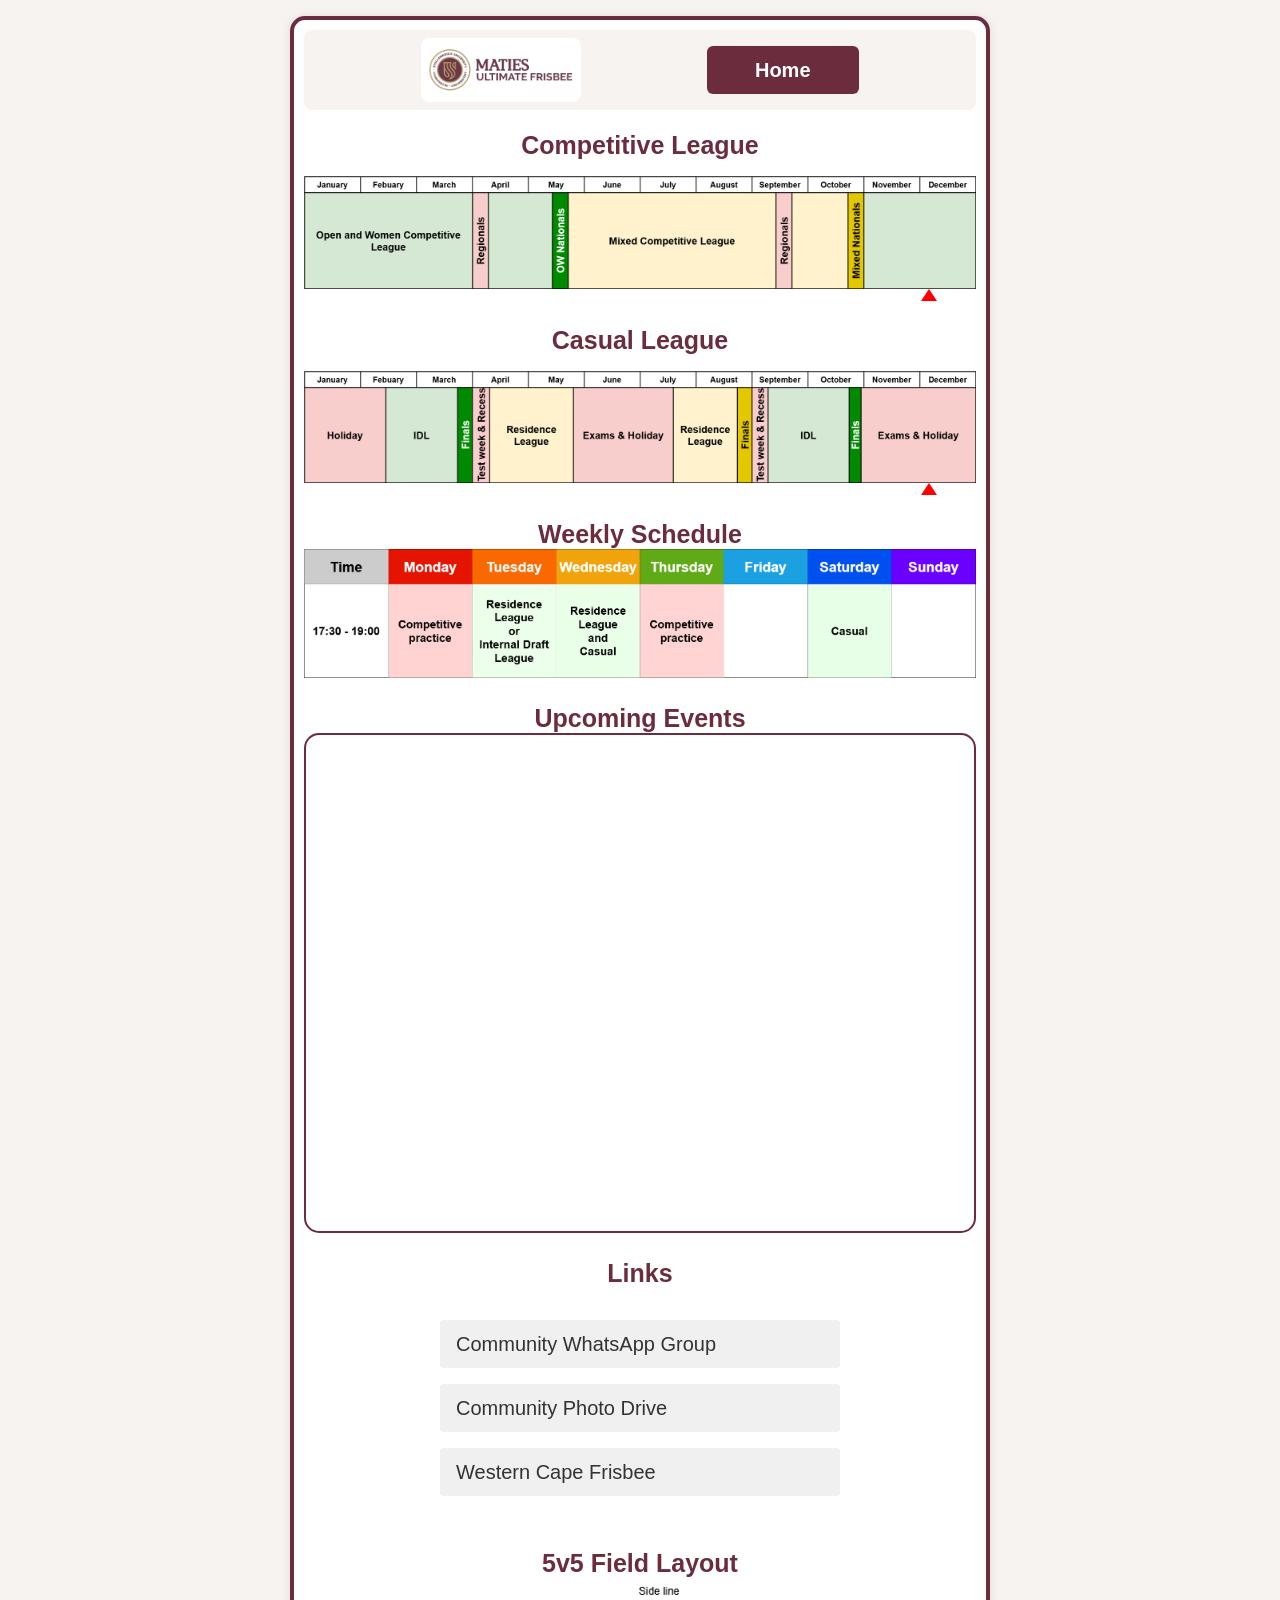
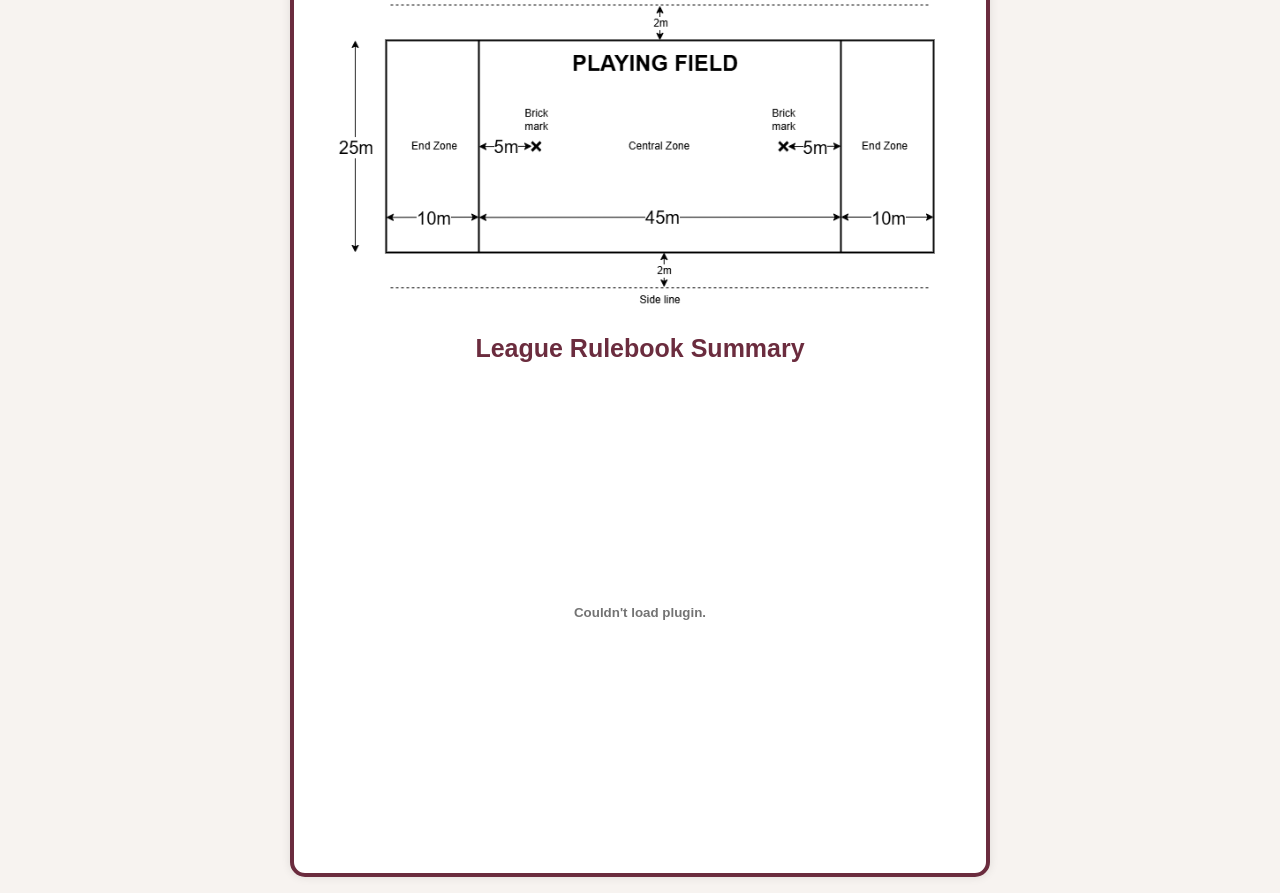
==== about.html @ fd7f0088 "Updates_2" ====
<!-- about.html -->
<!DOCTYPE html>
<html lang="en">

<head>
  <meta charset="UTF-8">
  <meta name="viewport" content="width=device-width, initial-scale=1">
  <title>Additional Information</title>
  <link rel="icon" href="page_icon.png" type="image/png">
  <link rel="stylesheet" href="assets/css/stylesOther.css">
</head>

<body>

  <main class="form-container">
  <header class="site-header">
    <img src="assets/images/SU Comm - Universal logo.jpg"
         alt="Maties Ultimate Frisbee"
         class="header-image">
    <a href="index.html" class="home-button">Home</a>

  </header>
    <h3>Competitive League</h3>
    <div class="progress-container">    
        <img src="assets/images/Competitive Year schedule.png" alt="Err" class="content-image">
        <div class="year-pointer"></div>
    </div>

    <h3> Casual League </h2>
    <div class="progress-container"> 
        <img src="assets/images/Casual Year schedule.png" alt="Err" class="content-image">
        <div class="year-pointer"></div>
    </div>

    <h3>Weekly Schedule</h3>
        <img src="assets/images/Weekly schedule.png" alt="Err" class="content-image">

    <h3>Upcoming Events</h3>
    <iframe src="https://calendar.google.com/calendar/embed?height=600&wkst=2&ctz=Africa%2FJohannesburg&
    showPrint=0&mode=AGENDA&showTz=0&src=c3RlbGxlbmJvc2NoZnJzaWJlZUBnbWFpbC5jb20&color=%230b8043"
          style="border:2px solid  rgb(107, 44, 62); width:100%; height:500px;border-radius: 15px;"
          frameborder="0"
          scrolling="no">
    </iframe>


    <h3>Links</h3>
    <title>Formatted Links List</title>

</head>
<body>

  <ul class="links-list">
    <li>
      <a href="https://chat.whatsapp.com/C05kGplx4pE0HbNpjQTZhQ"
         target="_blank"
         rel="noopener">
        Community WhatsApp Group
      </a>
    </li>

    <li>
      <a href="https://drive.google.com/drive/folders/1FGqBdP4_pTNh8-dmqMz9qa1jTg2XvaX3"
         target="_blank"
         rel="noopener">
        Community Photo Drive
      </a>
    </li>
    <li>
      <a href="https://www.capetownultimate.co.za/home"
         target="_blank"
         rel="noopener">
        Western Cape Frisbee
      </a>
    </li>  
  </ul>

    <section class="image-container">
      <h3>5v5 Field Layout</h3>
      <img src="assets/images/Residence League - Field size_v2.png"
           alt="Residence League Field Size"
           class="responsive-image">
    </section>

  <section class="pdf-container">
    <h3>League Rulebook Summary</h3>
    <embed
      src="assets/docs/Rules-of-Ultimate - STB 5v5 edition (summary).pdf"
      type="application/pdf"
      class="responsive-pdf"
      title="League Handbook PDF">
  </section>
  </main>
</body>
<script defer src="assets/js/community.js"></script>

</html>
---- assets/css/stylesOther.css ----
/* Link to main CSS file */
@import url("styles.css");



/* Not sure - Body formatting */
body {
  font-family: Montserrat, Helvetica;
  background: var(--color-bg-main);
  color: var(--color-brand);
  line-height: 1.2;
  padding: 1rem; /* breathing room on all sides */
}

/* ======================== */
/*      Main Container      */
/* ======================== */
.form-container {
  background-image: url("assets/images/Disk_background.png");
  background-repeat: repeat;
  background: var(--color-bg-white);
  padding: 10px;
  border-radius: 15px;
  box-shadow: 0 0 10px var(--color-shadow);
  max-width: 700px;
  margin: auto;
  border: 4px solid var(--color-brand);
}

/* Hero: a Full width banner, like a header */
.hero {
  position: relative;
  height: 120px;
  background-color: var(--color-headings-bg);
  display: flex;
  align-items: center;
  justify-content: center;
  margin-bottom: 1.5rem;
}

.hero-overlay {
  background: rgba(0,0,0,0.6);
  padding: 1rem;
  border-radius: 8px;
  text-align: center;
}

.hero-logo {
  display: block;
  margin: 0 auto;
  width: 50%;           /* scales the image to 80% of the container */
  height: auto;         /* preserves the aspect ratio */
  max-width: 500px;     /* optional: prevents it from getting too large */
  border-radius: 8px;
}

.hero h1 {
  color: var(--color-bg-white);
  font-size: 1.6rem;
  line-height: 1.2;
  text-align: center;
}

/* Home page navigation grid */
.grid-nav {
  display: flex;
  flex-direction: column;
  gap: 1rem;
}

/* Home page navigation grid items */
.grid-item {
  display: block;
  width: 85%;
  max-width: 400pt;
  margin: 0 auto;
  padding: 1.2rem;
  background: var(--color-brand);
  color: var(--color-bg-white);
  text-decoration: none;
  text-align: center;
  font-weight: 600;
  border-radius: 6px;
}

/* Home page navigation grid items (specific for about page) */
.grid-item-about {
  display: block;
  width: 40%;
  margin: 0 auto;
  padding: 0.5rem;
  background: var(--color-brand);
  color: var(--color-bg-white);
  text-decoration: none;
  text-align: center;
  font-weight: 600;
  border-radius: 6px;
}

/* Hover effect for grid-item */
.grid-item:hover,
.grid-item:focus {
  background: #380b23;
  transform: translateY(-2px);
}

/* Footer at bottom, full-width */
.site-footer {
  background: var(--color-bg-white);
  color: var(--color-brand);
  text-align: center;
  padding: 0.75rem;
  font-size: 0.85rem;
  border-top: 1px solid var(--color-shadow);
  margin-top: 2rem;
}

/* PDF integration format */
.pdf-container embed {
  width: 95%;
  max-width: 500pt;
  margin: 0 auto;
  height: 500px;
  border: var(--color-brand);
  border-radius: 10pt;
  border-width: 6pt;
}

/* Slight enhancements at tablet sizes */
@media (min-width: 600px) {
  .hero {
    height: 240px;
  }
  .hero h1 {
    font-size: 2.2rem;
    text-align: center;
  }
  .container {
    padding: 0;
  }
}

/* — Make images & PDFs fluid — */
.responsive-image,
.responsive-pdf {
  width: 90%;
  max-width: 100%;
  height: auto;
  display: block;
  margin: 0 auto;
  border-radius: 5px;
}

.site-header{
  display: flex;
  justify-content: space-evenly;
  align-items: center;
  gap: 1rem;
  padding: 0.5rem 0.5rem;
  border-radius: 8px;
  background: var(--color-bg-main);
}

.site-title{
  display: flex;
  justify-content: space-evenly;
  align-items: center;
  padding: 0.25rem;
}

.header-image{
  height: 4rem;
  max-width: 100%;
  object-fit: contain;
  border-radius: 8px;
}

.content-image{
  max-width: 100%;
  object-fit: contain;
}

.home-button{
  display: inline-block;
  padding: 0.75rem 3rem;
  background: var(--color-brand,#6e3542);
  color: #fff;
  text-decoration: none;
  font-weight: 600;
  border-radius: 6px;
  white-space: nowrap;
}



/* ======================== */
/*       Utility Classes    */
/* ======================== */
.hidden {
  display: none;
}

.close-popup-btn {
  float: right;
  background: none;
  border: none;
  font-size: 20px;
  cursor: pointer;
}



/* ======================== */
/*   Logo & Title Section   */
/* ======================== */
.logo-title-container {
  display: flex;
  align-items: center;
  justify-content: center;
}

.logo {
  height: 80px;
  margin-right: 20px;
}

/* ======================== */
/*         Headings         */
/* ======================== */
h1 {
  text-align: center;
  color: var(--color-brand);
  font-size: 35px;
  padding-top: 1.25rem;
}

h2 {
  text-align: center;
  color: var(--color-brand);
  font-size: 30px;
  padding-top: 1.25rem;
}

h3 {
  text-align: center;
  color: var(--color-brand);
  font-size: 25px;
  padding-top: 1.25rem;
}

/* ======================== */
/*         Tables           */
/* ======================== */
table {
  width: 100%;
  border-collapse: collapse;
  margin-bottom: 12px;
}

td {
  border: 1px solid var(--color-brand);
  padding: 8px;
  text-align: center;
  background: var(--color-bg-white);
}

th {
  border: 1px solid var(--color-brand);
  background: var(--color-headings-bg);
  padding: 8px;
  color: var(--color-brand);
  font-size: 13px;
  text-align: center;
}

/* ======================== */
/*    Inputs & Selects      */
/* ======================== */
select,
textarea {
  width: 100%;
  padding: 8px;
  border: 1px solid var(--color-brand);
  border-radius: 4px;
  background: var(--color-bg-main);
  font-size: 14px;
}

select {
  width: 90%;
  border-radius: 8px;
}

/* ======================== */
/*         Buttons          */
/* ======================== */
input[type="button"],
.add-score {
  padding: 10px;
  background: var(--color-brand);
  color: #ffffff;
  border: none;
  border-radius: 15px;
  cursor: pointer;
  font-size: 12px;
  flex: 1;
}

input[type="button"]:hover,
.add-score:hover {
  background: #5a2435;
}

.taller-button {
  padding: 20px;
}

/* ======================== */
/*     Disabled Fields      */
/* ======================== */
.locked {
  background: var(--color-bg-white);
  pointer-events: none;
}

.progress-container {
  position: relative;
  max-width: 800px;    /* adjust to your bar’s width */
  margin: 1rem auto;
}
.progress-container img {
  display: block;
  width: 100%;
  height: auto;
}
.year-pointer {
  position: absolute;
  top: 100%;           /* sits just below the image */
  width: 0;
  height: 0;
  border-left: 8px solid transparent;
  border-right: 8px solid transparent;
  border-bottom: 12px solid red; /* points down */
  transform: translateX(-50%);
}

.content-image{
  max-width: 100%;
  object-fit: contain;
}

/* ======================== */
/*     Links list           */
/* ======================== */

.links-list {
  list-style: none;       /* remove bullets */
  padding: 0;             /* remove default inset */
  max-width: 400px;       /* optional: limit width */
  margin: 2rem auto;      /* center & add vertical space */
  font-family: Arial, sans-serif;
}

.links-list li {
  margin-bottom: 1rem;    /* space between items */
}

.links-list a {
  display: block;                     /* make full-width “buttons” */
  padding: 0.75rem 1rem;              /* inner spacing */
  background-color: #f0f0f0;          /* light grey background */
  color: #333;                        /* dark text */
  text-decoration: none;              /* remove underline */
  border-radius: 4px;                 /* round corners */
  transition: background-color 0.2s;  /* smooth hover */
}

.links-list a:hover {
  background-color: #e0e0e0;          /* a bit darker on hover */
}
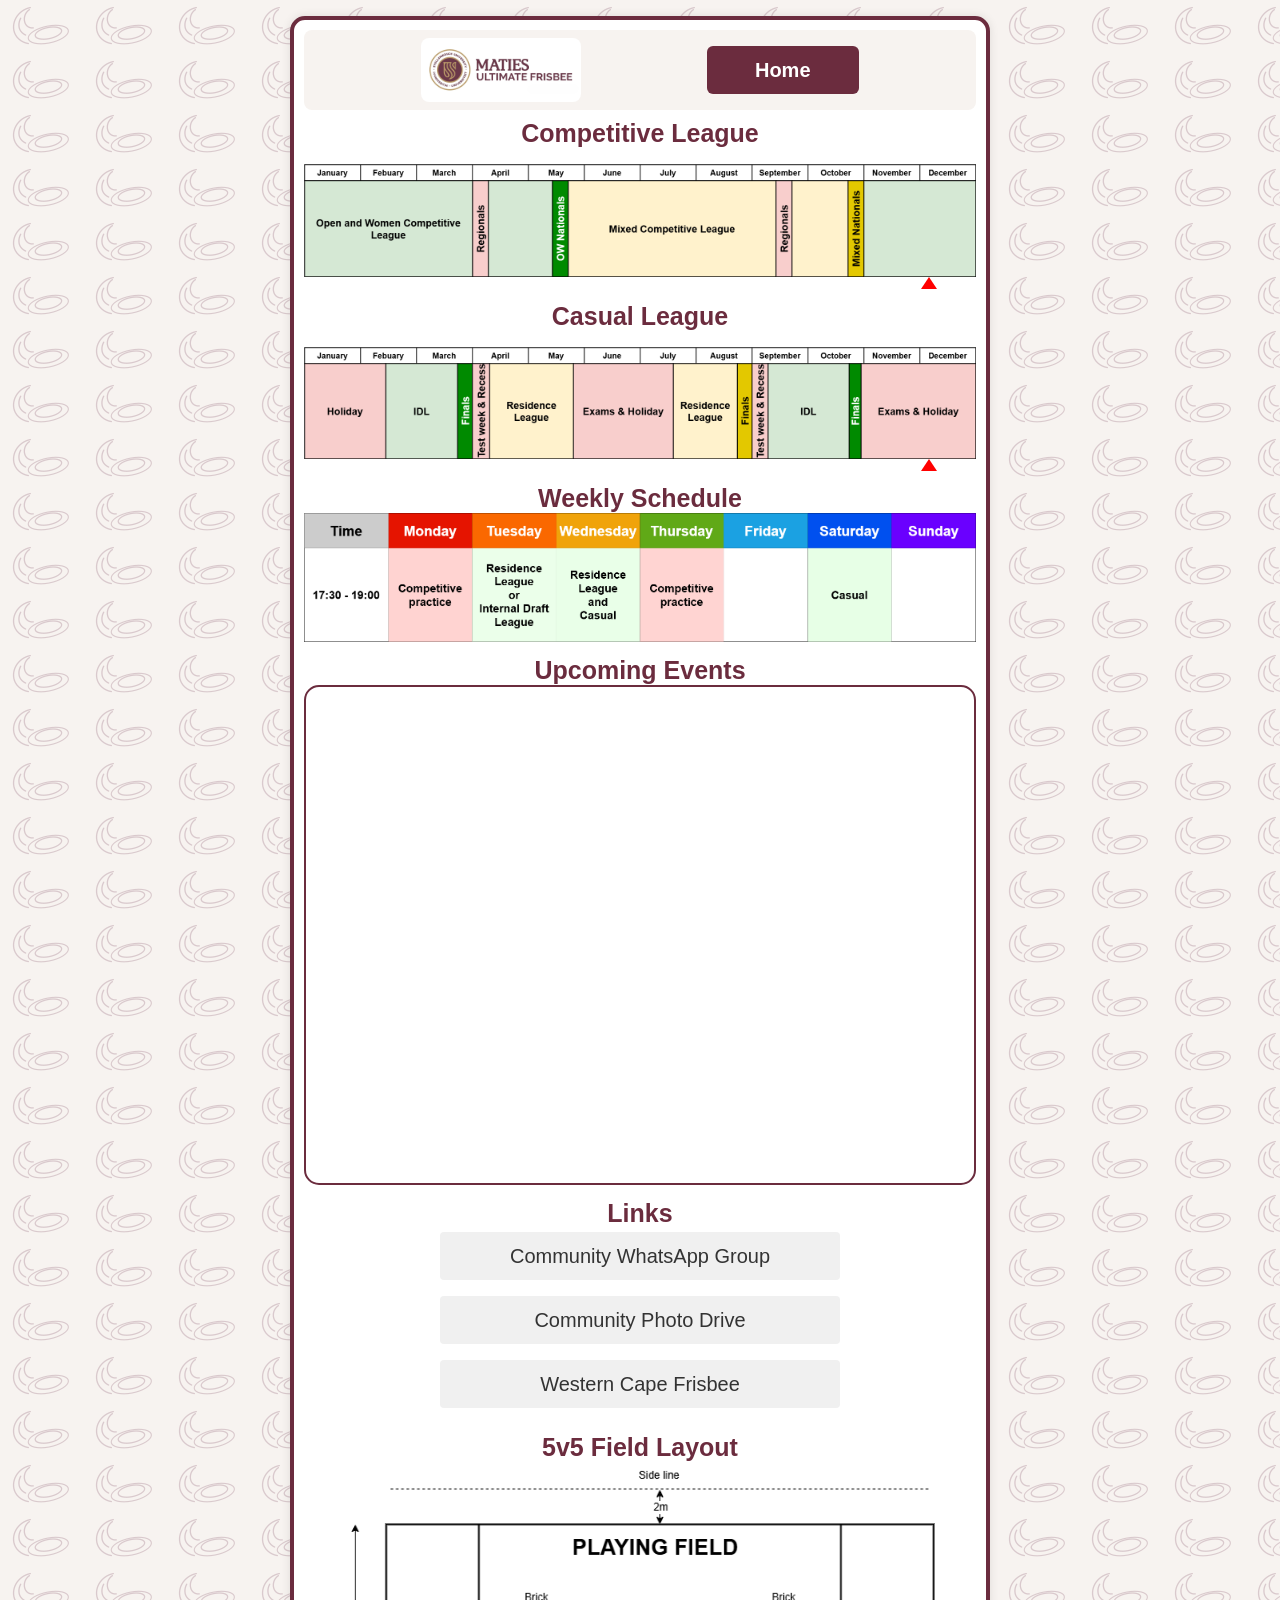
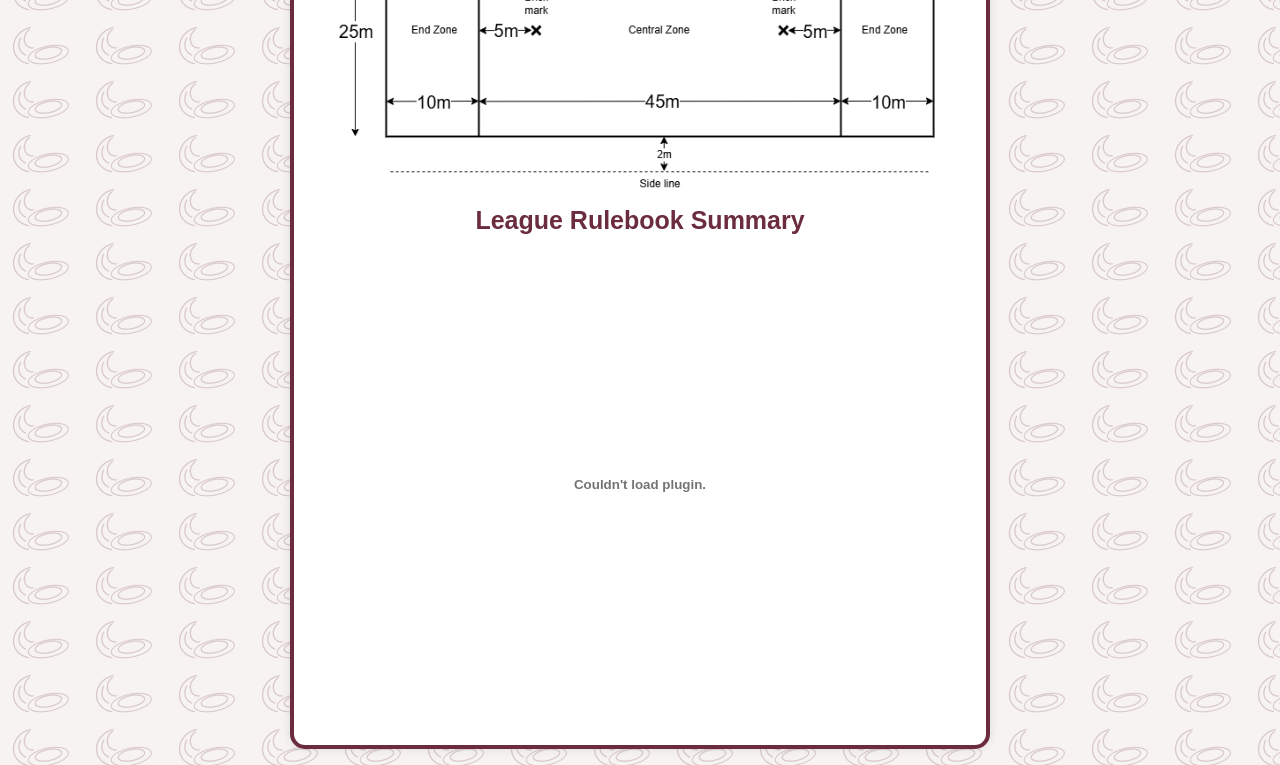
==== commit 5d70c446: "Update_4" ====
--- a/about.html
+++ b/about.html
@@ -8,6 +8,8 @@
   <title>Additional Information</title>
   <link rel="icon" href="page_icon.png" type="image/png">
   <link rel="stylesheet" href="assets/css/stylesOther.css">
+
+  
 </head>
 
 <body>
--- a/assets/css/stylesOther.css
+++ b/assets/css/stylesOther.css
@@ -6,7 +6,9 @@
 /* Not sure - Body formatting */
 body {
   font-family: Montserrat, Helvetica;
-  background: var(--color-bg-main);
+  background-color: var(--color-bg-main);
+  background-image: url("../images/Disk_background.png");
+  background-repeat: repeat;
   color: var(--color-brand);
   line-height: 1.2;
   padding: 1rem; /* breathing room on all sides */
@@ -16,8 +18,6 @@
 /*      Main Container      */
 /* ======================== */
 .form-container {
-  background-image: url("assets/images/Disk_background.png");
-  background-repeat: repeat;
   background: var(--color-bg-white);
   padding: 10px;
   border-radius: 15px;
@@ -230,22 +230,23 @@
 h1 {
   text-align: center;
   color: var(--color-brand);
-  font-size: 35px;
-  padding-top: 1.25rem;
-}
-
-h2 {
-  text-align: center;
-  color: var(--color-brand);
-  font-size: 30px;
-  padding-top: 1.25rem;
-}
-
-h3 {
-  text-align: center;
-  color: var(--color-brand);
   font-size: 25px;
   padding-top: 1.25rem;
+  padding-bottom: 1.25rem;
+}
+
+h2 {
+  text-align: center;
+  color: var(--color-brand);
+  font-size: 30px;
+  padding-top: 1rem;
+}
+
+h3 {
+  text-align: center;
+  color: var(--color-brand);
+  font-size: 25px;
+  padding-top: 0.5rem;
 }
 
 /* ======================== */
@@ -357,7 +358,7 @@
   list-style: none;       /* remove bullets */
   padding: 0;             /* remove default inset */
   max-width: 400px;       /* optional: limit width */
-  margin: 2rem auto;      /* center & add vertical space */
+  margin: 0.255rem auto;      /* center & add vertical space */
   font-family: Arial, sans-serif;
 }
 
@@ -372,9 +373,5 @@
   color: #333;                        /* dark text */
   text-decoration: none;              /* remove underline */
   border-radius: 4px;                 /* round corners */
-  transition: background-color 0.2s;  /* smooth hover */
-}
-
-.links-list a:hover {
-  background-color: #e0e0e0;          /* a bit darker on hover */
-}
+  text-align: center;
+}
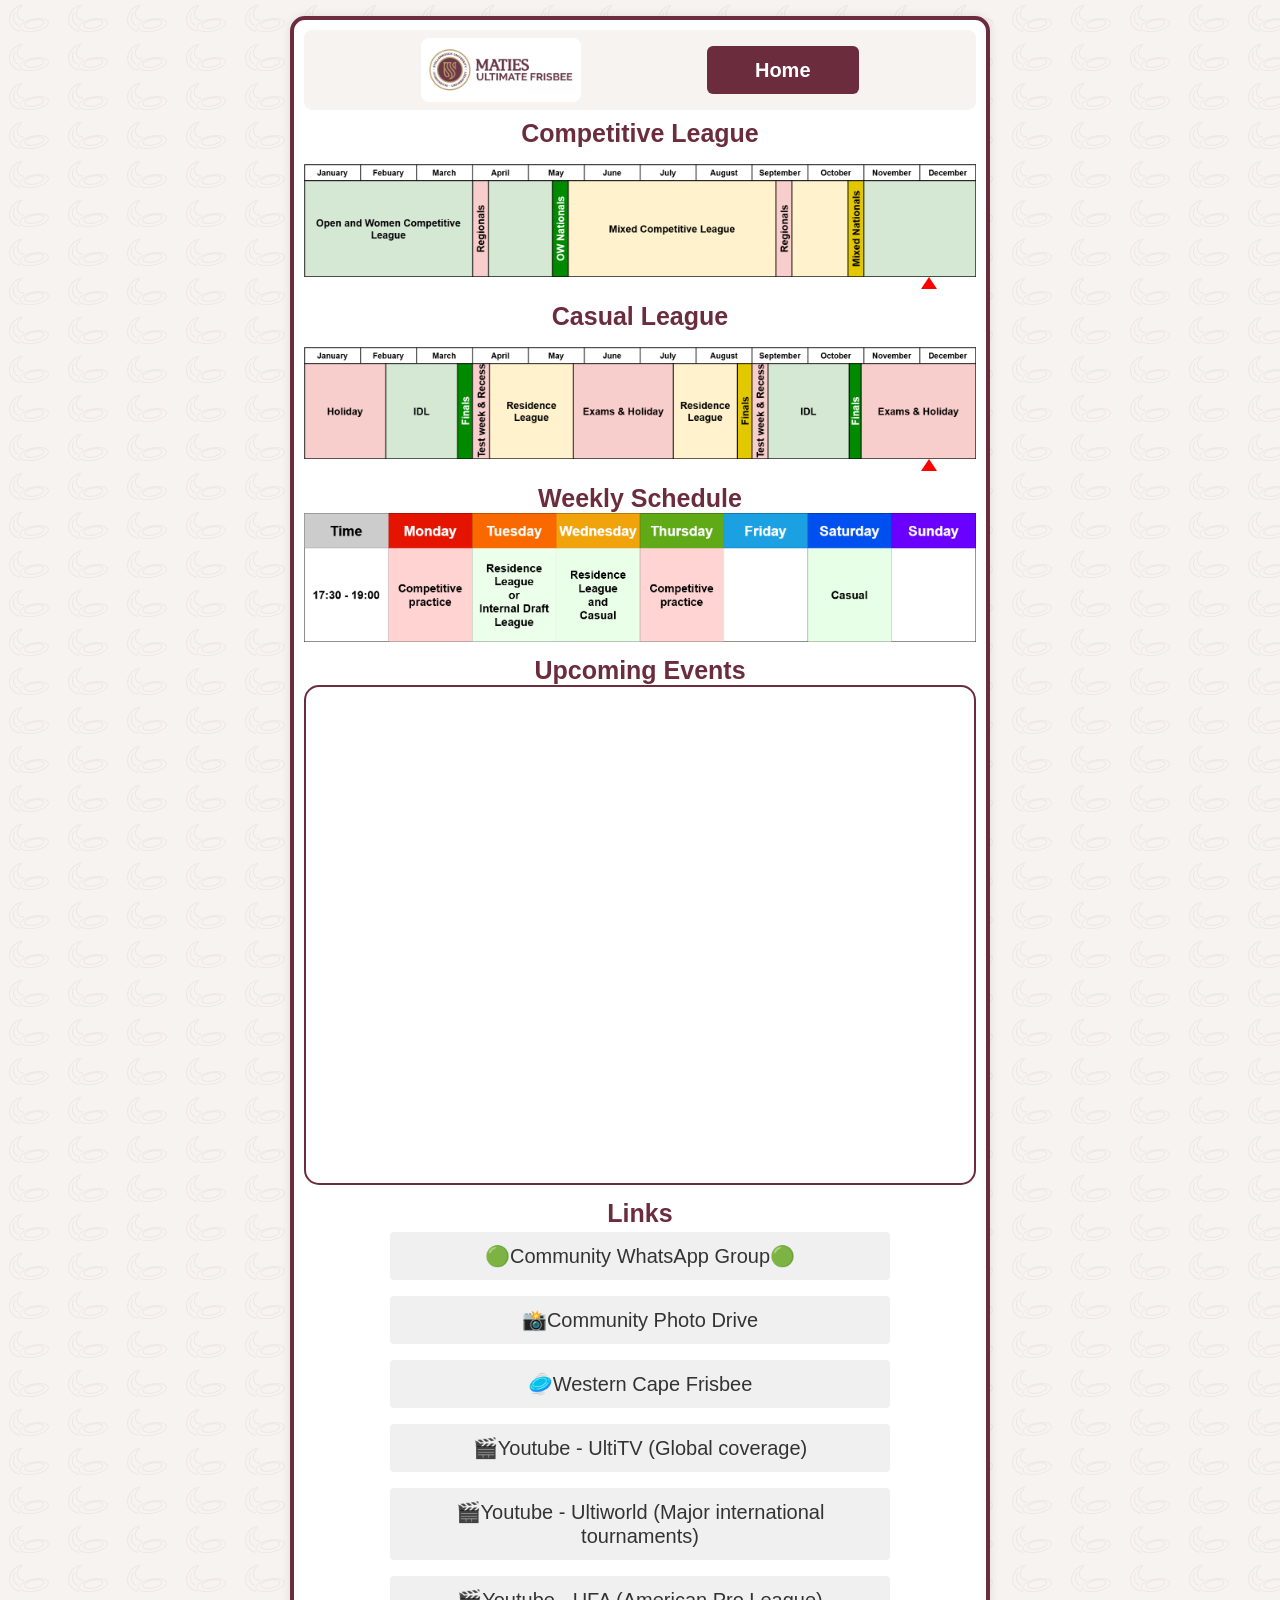
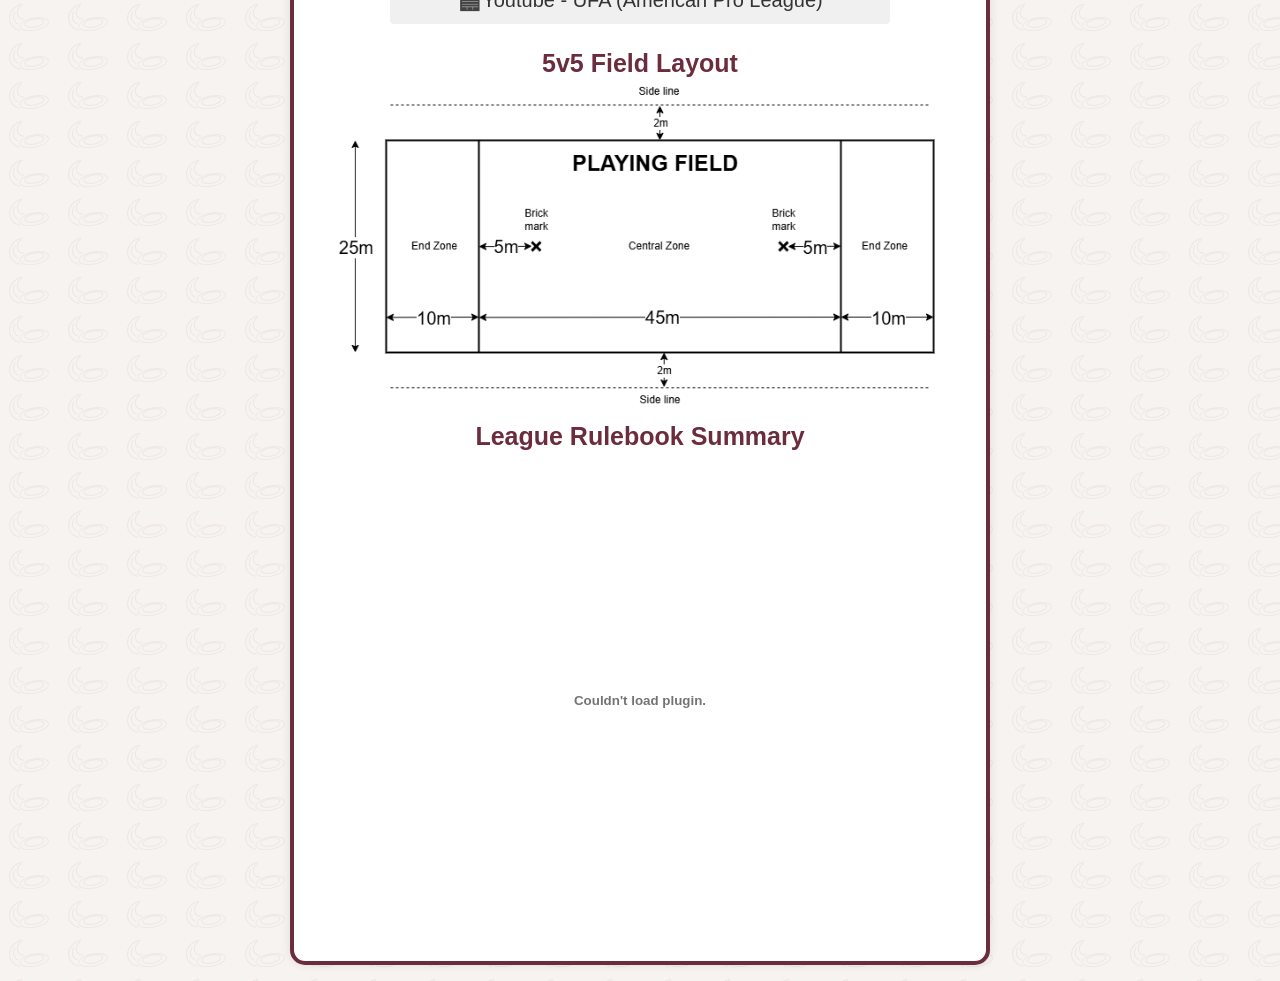
==== commit 9647b630: "Update_11" ====
--- a/about.html
+++ b/about.html
@@ -57,7 +57,7 @@
       <a href="https://chat.whatsapp.com/C05kGplx4pE0HbNpjQTZhQ"
          target="_blank"
          rel="noopener">
-        Community WhatsApp Group
+        🟢Community WhatsApp Group🟢
       </a>
     </li>
 
@@ -65,16 +65,37 @@
       <a href="https://drive.google.com/drive/folders/1FGqBdP4_pTNh8-dmqMz9qa1jTg2XvaX3"
          target="_blank"
          rel="noopener">
-        Community Photo Drive
+        📸Community Photo Drive
       </a>
     </li>
     <li>
       <a href="https://www.capetownultimate.co.za/home"
          target="_blank"
          rel="noopener">
-        Western Cape Frisbee
+        🥏Western Cape Frisbee
       </a>
-    </li>  
+    </li>
+    <li>
+      <a href="https://www.youtube.com/@ULTIdotTV"
+         target="_blank"
+         rel="noopener">
+        🎬Youtube - UltiTV (Global coverage)
+      </a>
+    </li> 
+    <li>
+      <a href="https://www.youtube.com/@ultiworld"
+         target="_blank"
+         rel="noopener">
+        🎬Youtube - Ultiworld (Major international tournaments)
+      </a>
+    </li> 
+    <li>
+      <a href="https://www.youtube.com/@watchUFAtv"
+         target="_blank"
+         rel="noopener">
+        🎬Youtube - UFA (American Pro League)
+      </a>
+    </li>
   </ul>
 
     <section class="image-container">
--- a/assets/css/stylesOther.css
+++ b/assets/css/stylesOther.css
@@ -357,8 +357,8 @@
 .links-list {
   list-style: none;       /* remove bullets */
   padding: 0;             /* remove default inset */
-  max-width: 400px;       /* optional: limit width */
-  margin: 0.255rem auto;      /* center & add vertical space */
+  max-width: 500px;       /* optional: limit width */
+  margin: 0.25rem auto;      /* center & add vertical space */
   font-family: Arial, sans-serif;
 }
 
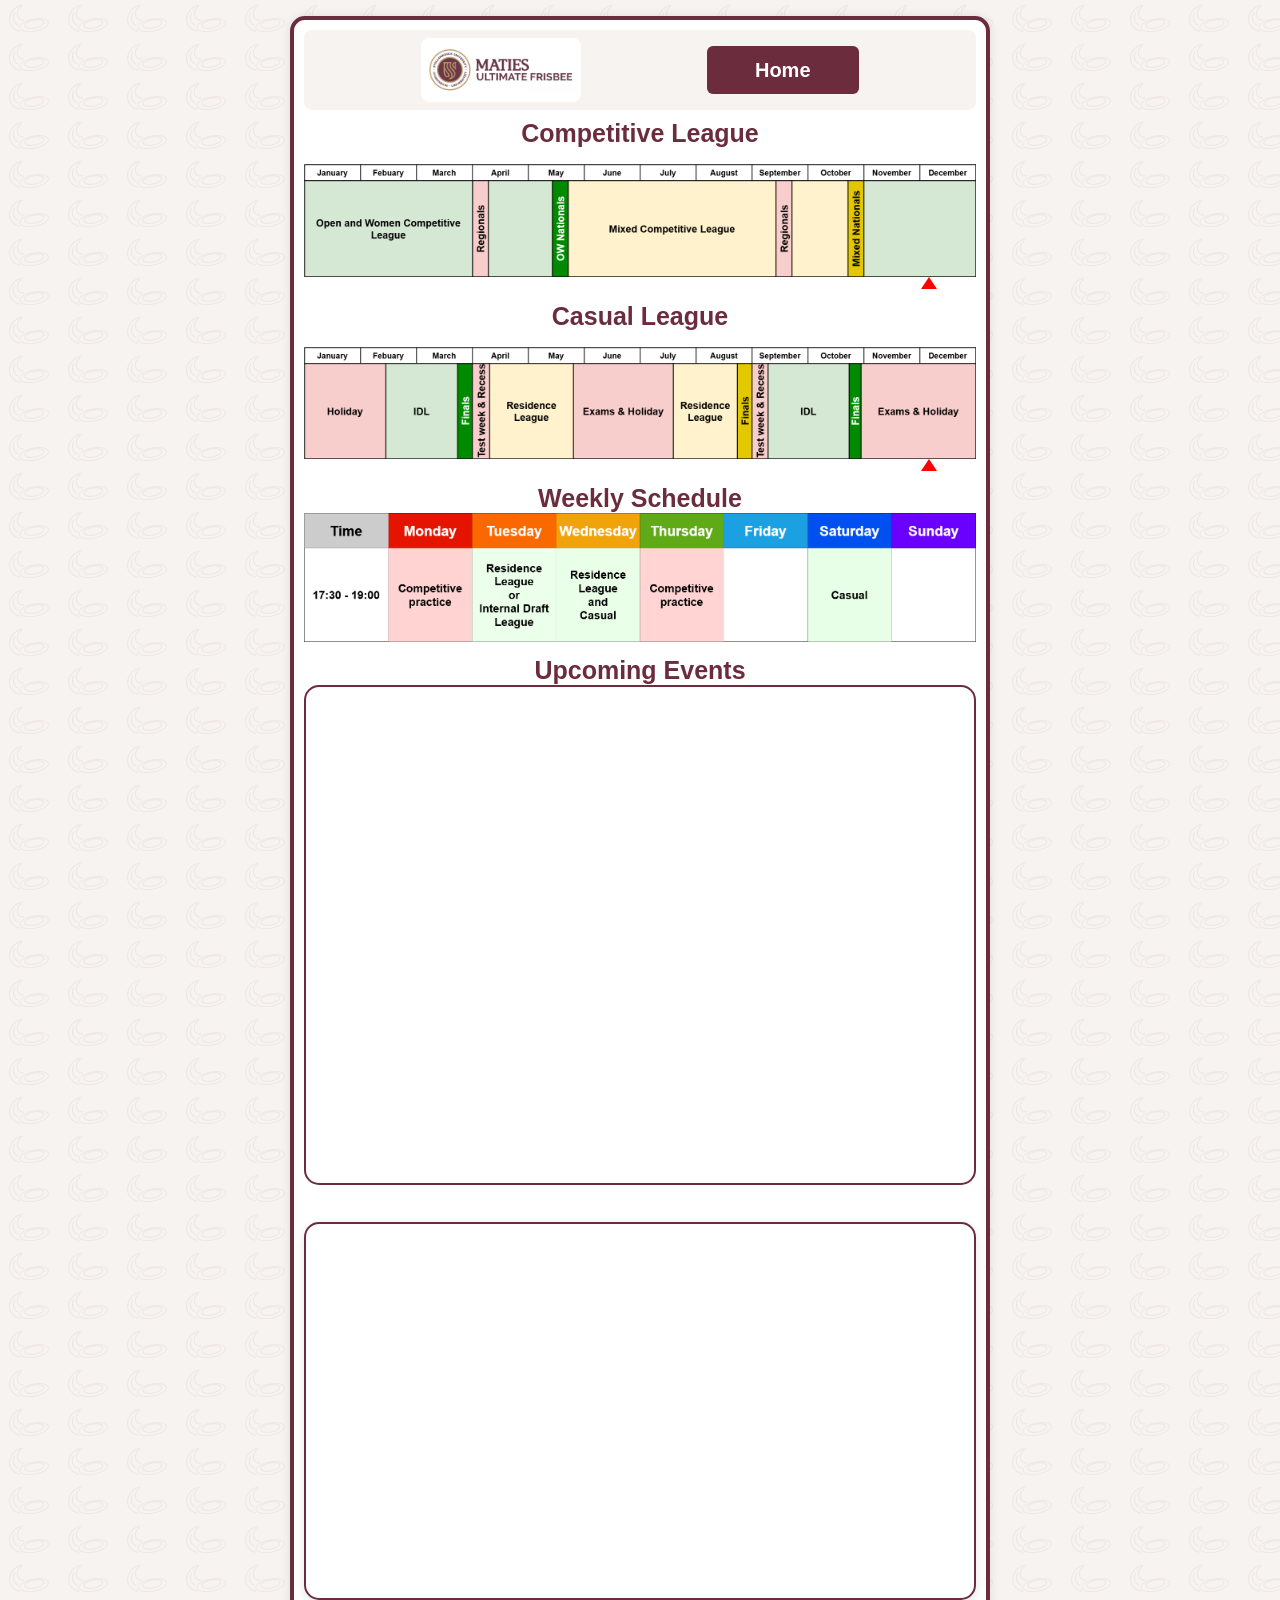
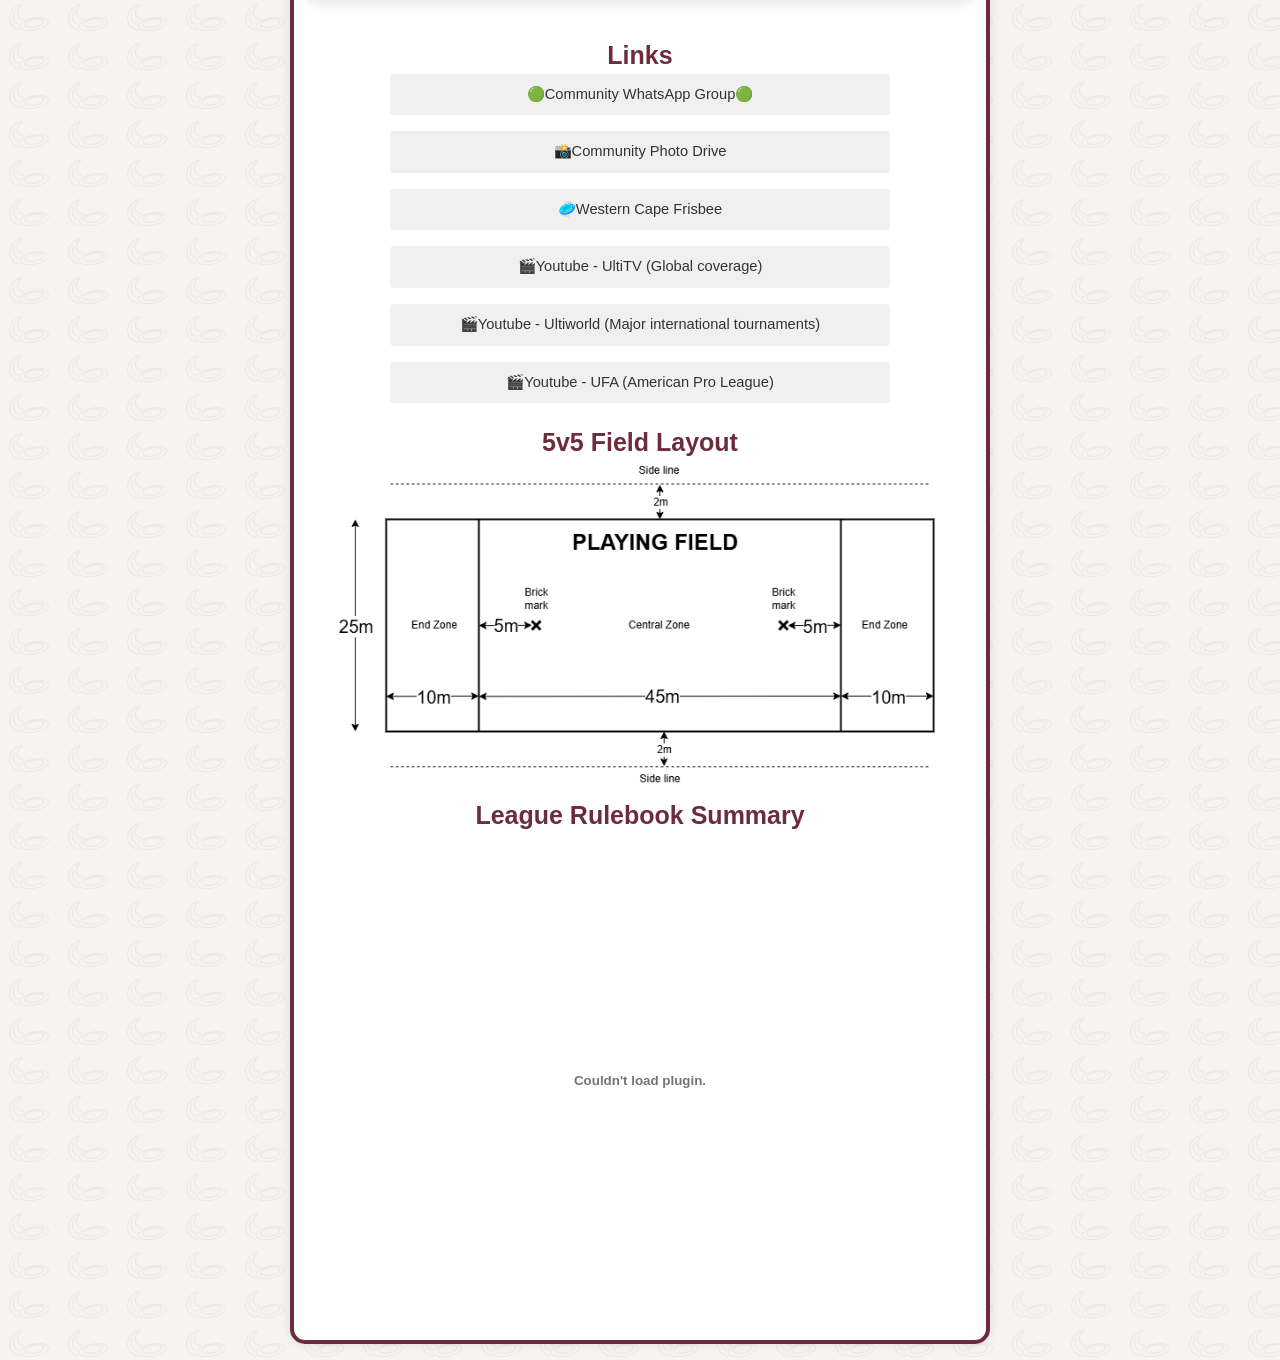
==== commit 3a6437c2: "Linked to stats sheet" ====
--- a/about.html
+++ b/about.html
@@ -44,6 +44,13 @@
           frameborder="0"
           scrolling="no">
     </iframe>
+
+  <div class="iframe-container">
+    <iframe
+      src="https://docs.google.com/spreadsheets/d/e/2PACX-1vTyEccI-Zu4W0h7p06RIzw6_s7FEVGQprmhhPP9UPrYdl1V665BKpXbEqmnJahApepilVw5DD8-oCIT/pubhtml?widget=true&amp;headers=false"
+      scrolling="no"
+    ></iframe>
+  </div>
 
 
     <h3>Links</h3>
--- a/assets/css/stylesOther.css
+++ b/assets/css/stylesOther.css
@@ -208,6 +208,31 @@
   cursor: pointer;
 }
 
+.iframe-container {
+      position: relative;
+      width: 100%;
+      max-width: 1200px;          /* stops it getting too wide on desktop */
+      margin: 2rem auto;          /* centers with some vertical space */
+      aspect-ratio: 16 / 9;       /* height = width * 9/16; adjust as needed */
+      overflow: hidden;
+      border: 2px solid #6B2C3E;  /* your original border color */
+      border-radius: 15px;
+      box-shadow: 0 4px 12px rgba(0,0,0,0.1);
+      transition: box-shadow 0.3s ease, transform 0.3s ease;
+    }
+    .iframe-container:hover {
+      box-shadow: 0 8px 24px rgba(0,0,0,0.15);
+      transform: translateY(-2px);
+    }
+
+    /* The iframe itself */
+    .iframe-container iframe {
+      position: absolute;
+      top: 0; left: 0;
+      width: 100%;
+      height: 100%;
+      border: none;
+    }
 
 
 /* ======================== */
@@ -356,6 +381,7 @@
 
 .links-list {
   list-style: none;       /* remove bullets */
+  font-size: 11pt;
   padding: 0;             /* remove default inset */
   max-width: 500px;       /* optional: limit width */
   margin: 0.25rem auto;      /* center & add vertical space */
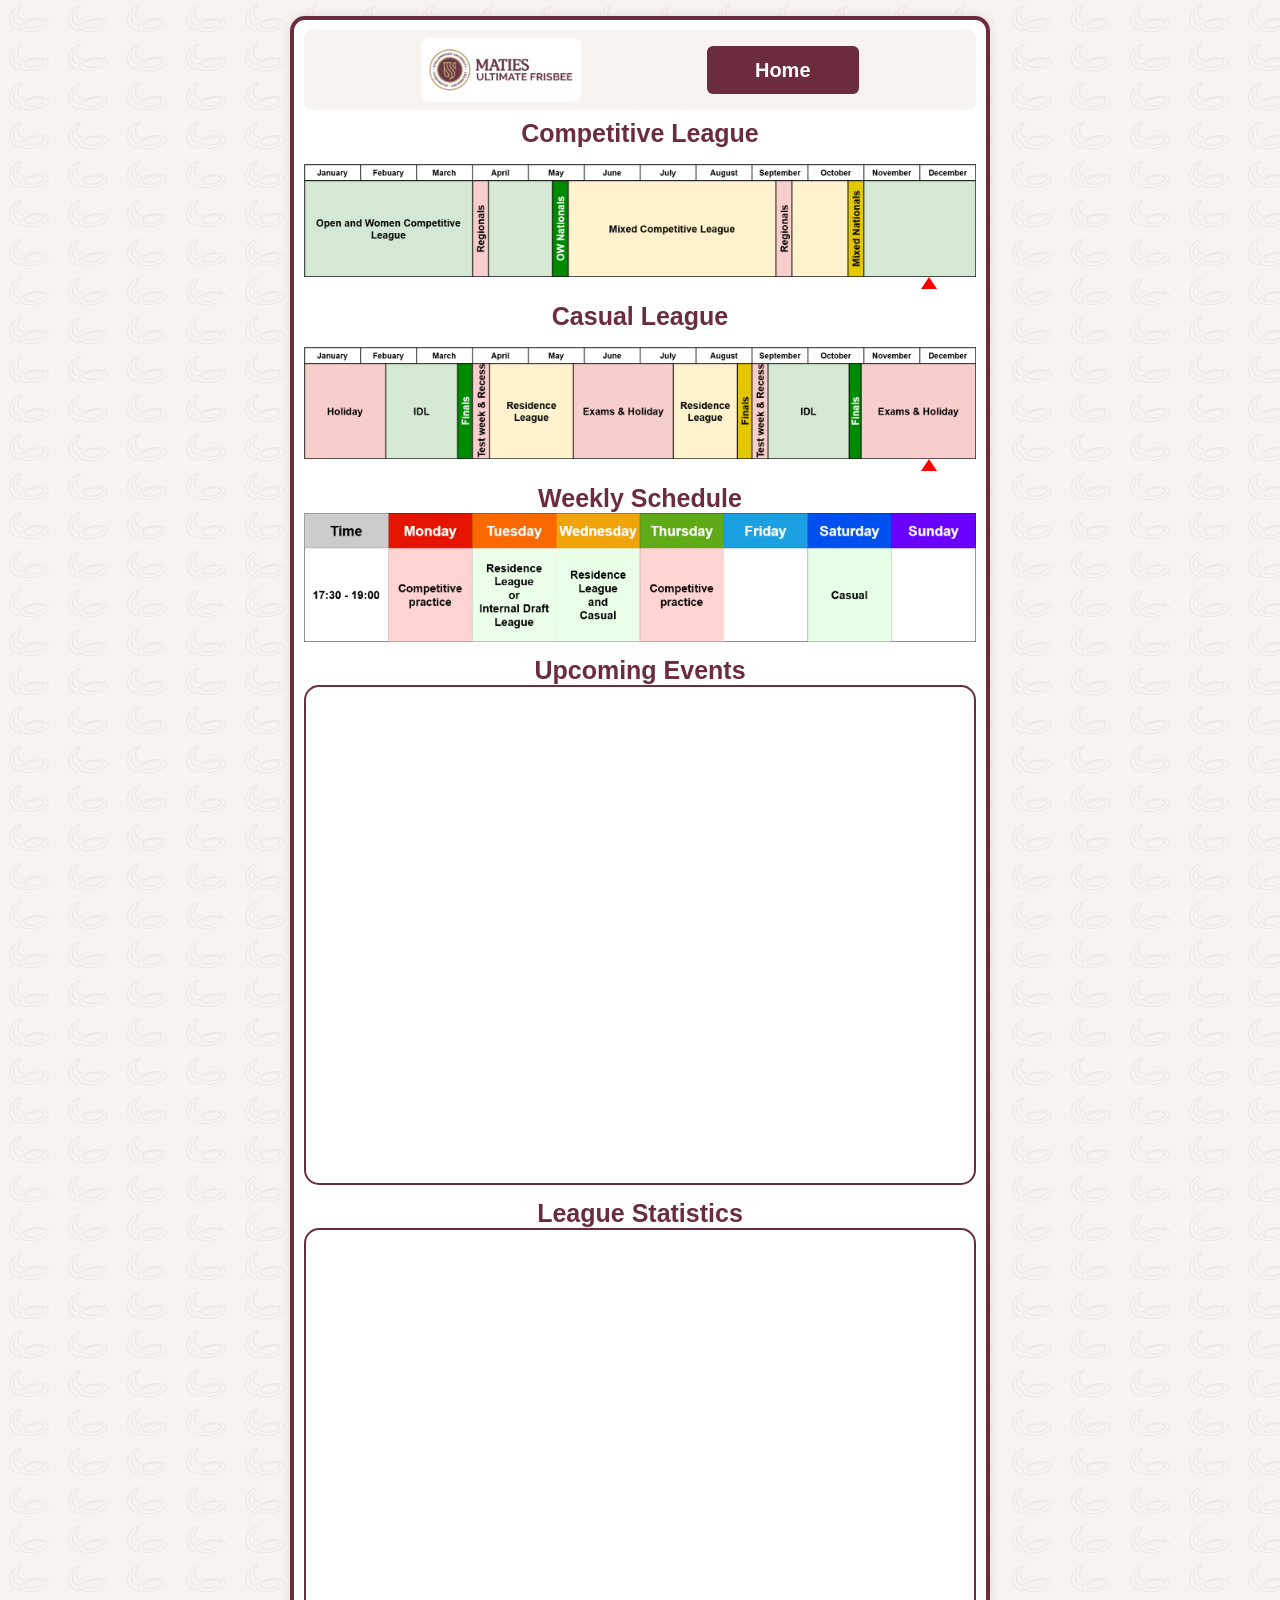
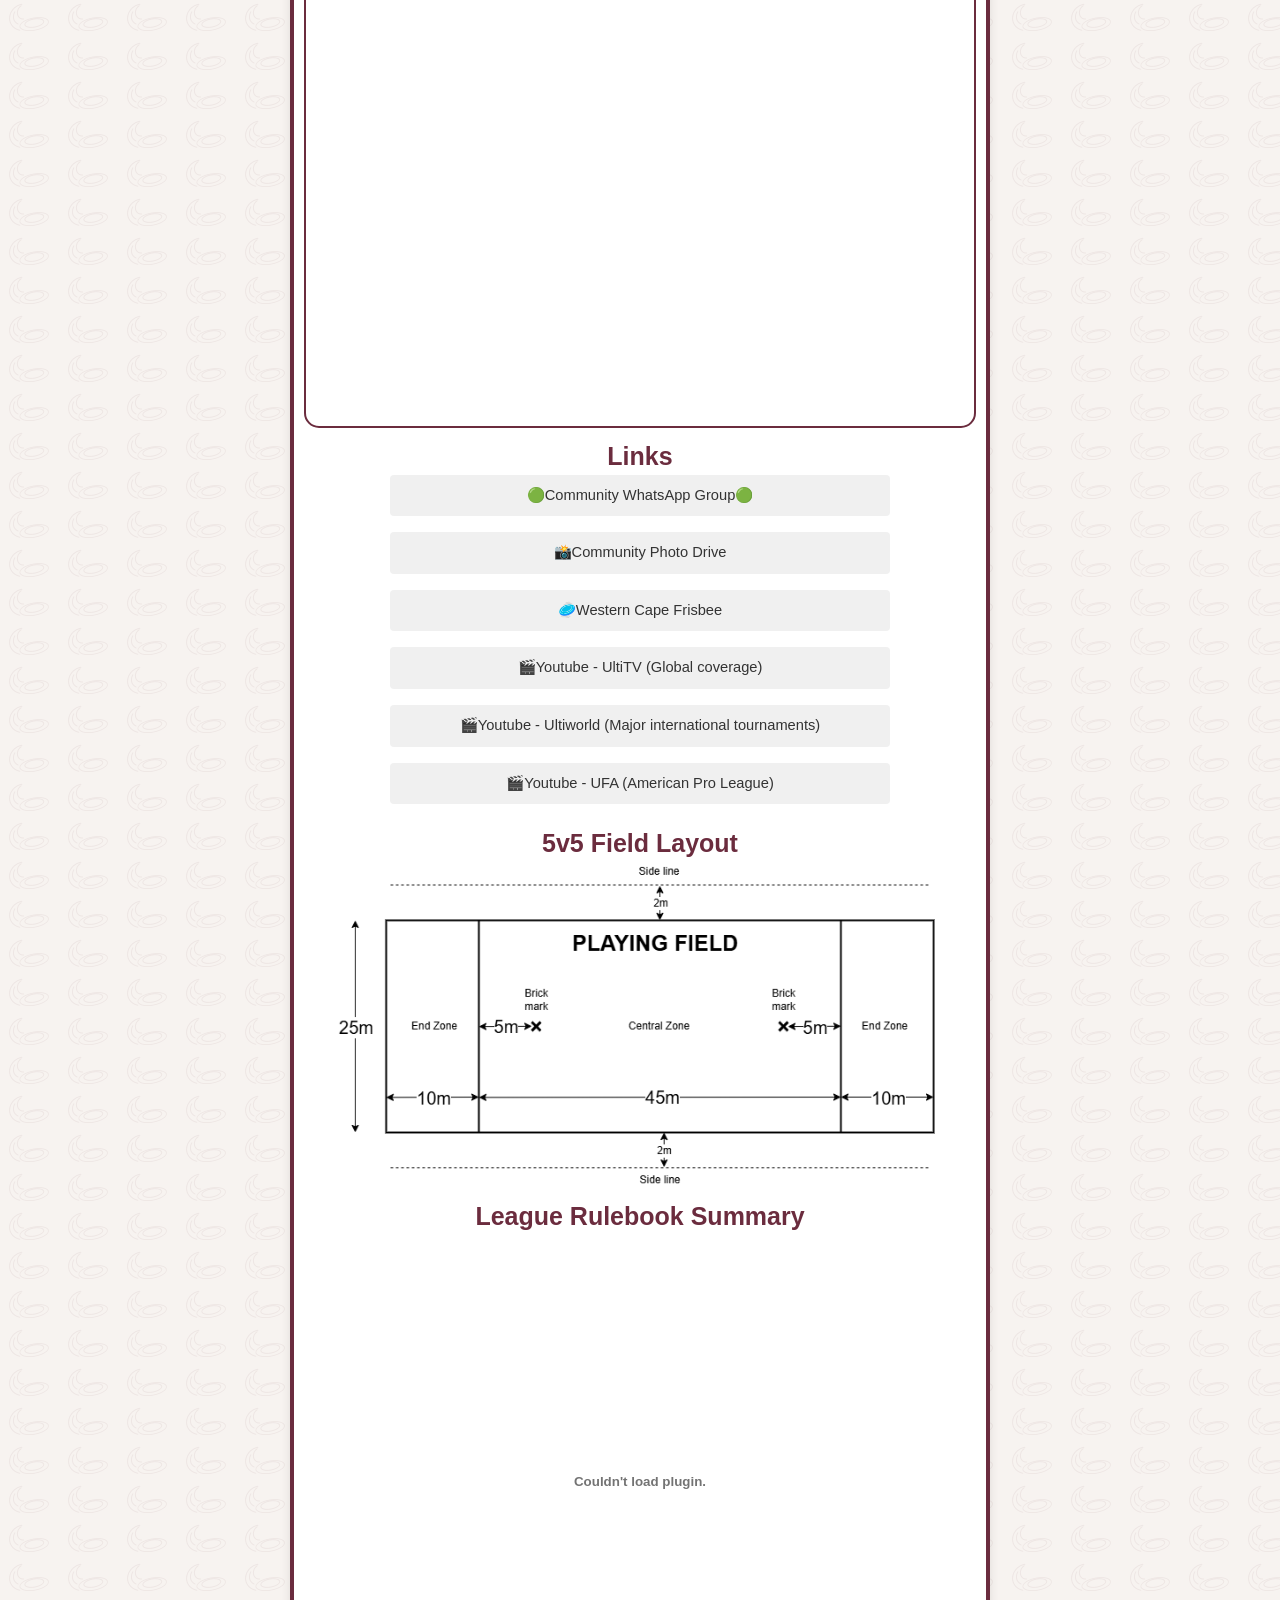
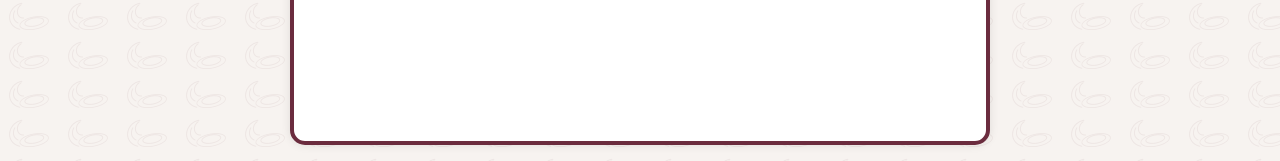
==== commit fbabd7d8: "Update_13" ====
--- a/about.html
+++ b/about.html
@@ -45,12 +45,13 @@
           scrolling="no">
     </iframe>
 
-  <div class="iframe-container">
-    <iframe
-      src="https://docs.google.com/spreadsheets/d/e/2PACX-1vTyEccI-Zu4W0h7p06RIzw6_s7FEVGQprmhhPP9UPrYdl1V665BKpXbEqmnJahApepilVw5DD8-oCIT/pubhtml?widget=true&amp;headers=false"
-      scrolling="no"
-    ></iframe>
-  </div>
+   <h3>League Statistics</h3>
+    <iframe src="https://docs.google.com/spreadsheets/d/e/2PACX-1vTyEccI-Zu4W0h7p06RIzw6_s7FEVGQprmhhPP9
+    UPrYdl1V665BKpXbEqmnJahApepilVw5DD8-oCIT/pubhtml?widget=true&amp;headers=false"
+          style="border:2px solid  rgb(107, 44, 62); width:100%; height:800px;border-radius: 15px;"
+          frameborder="0"
+          scrolling="no">
+    </iframe>
 
 
     <h3>Links</h3>
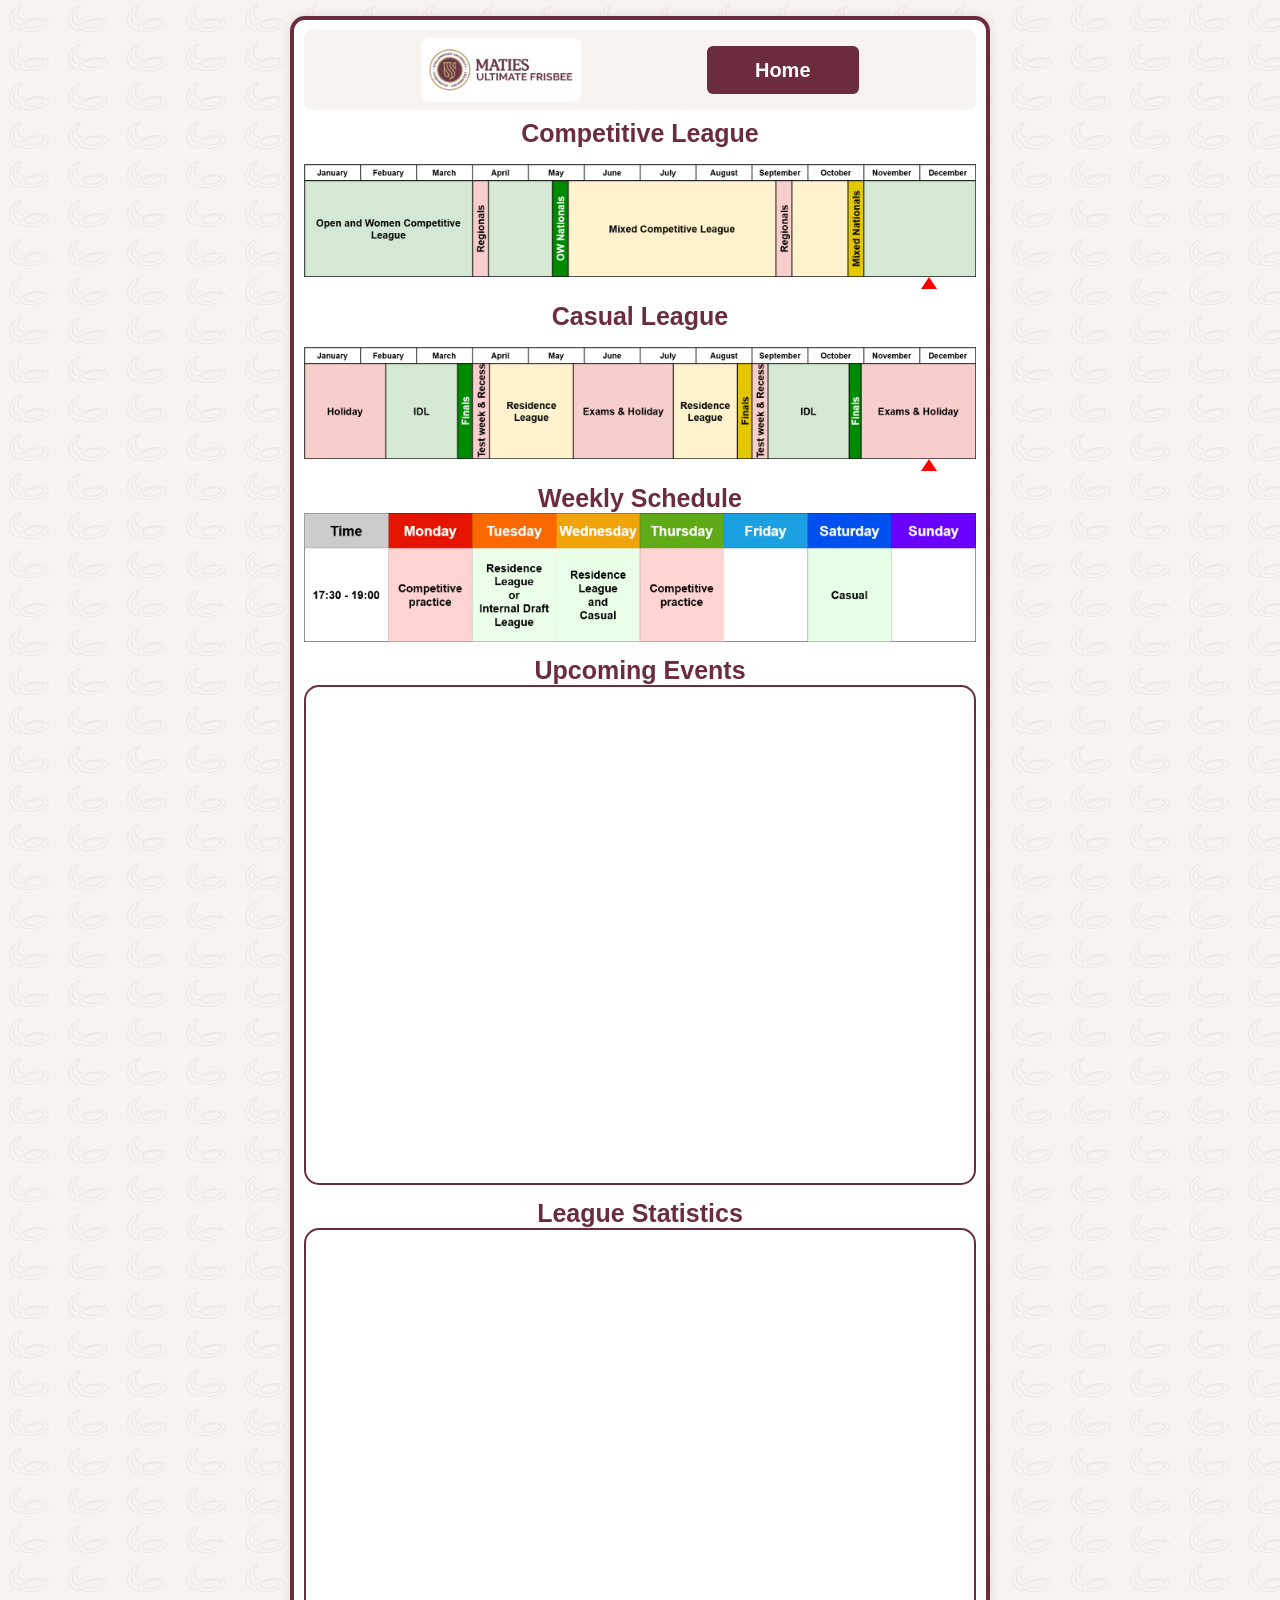
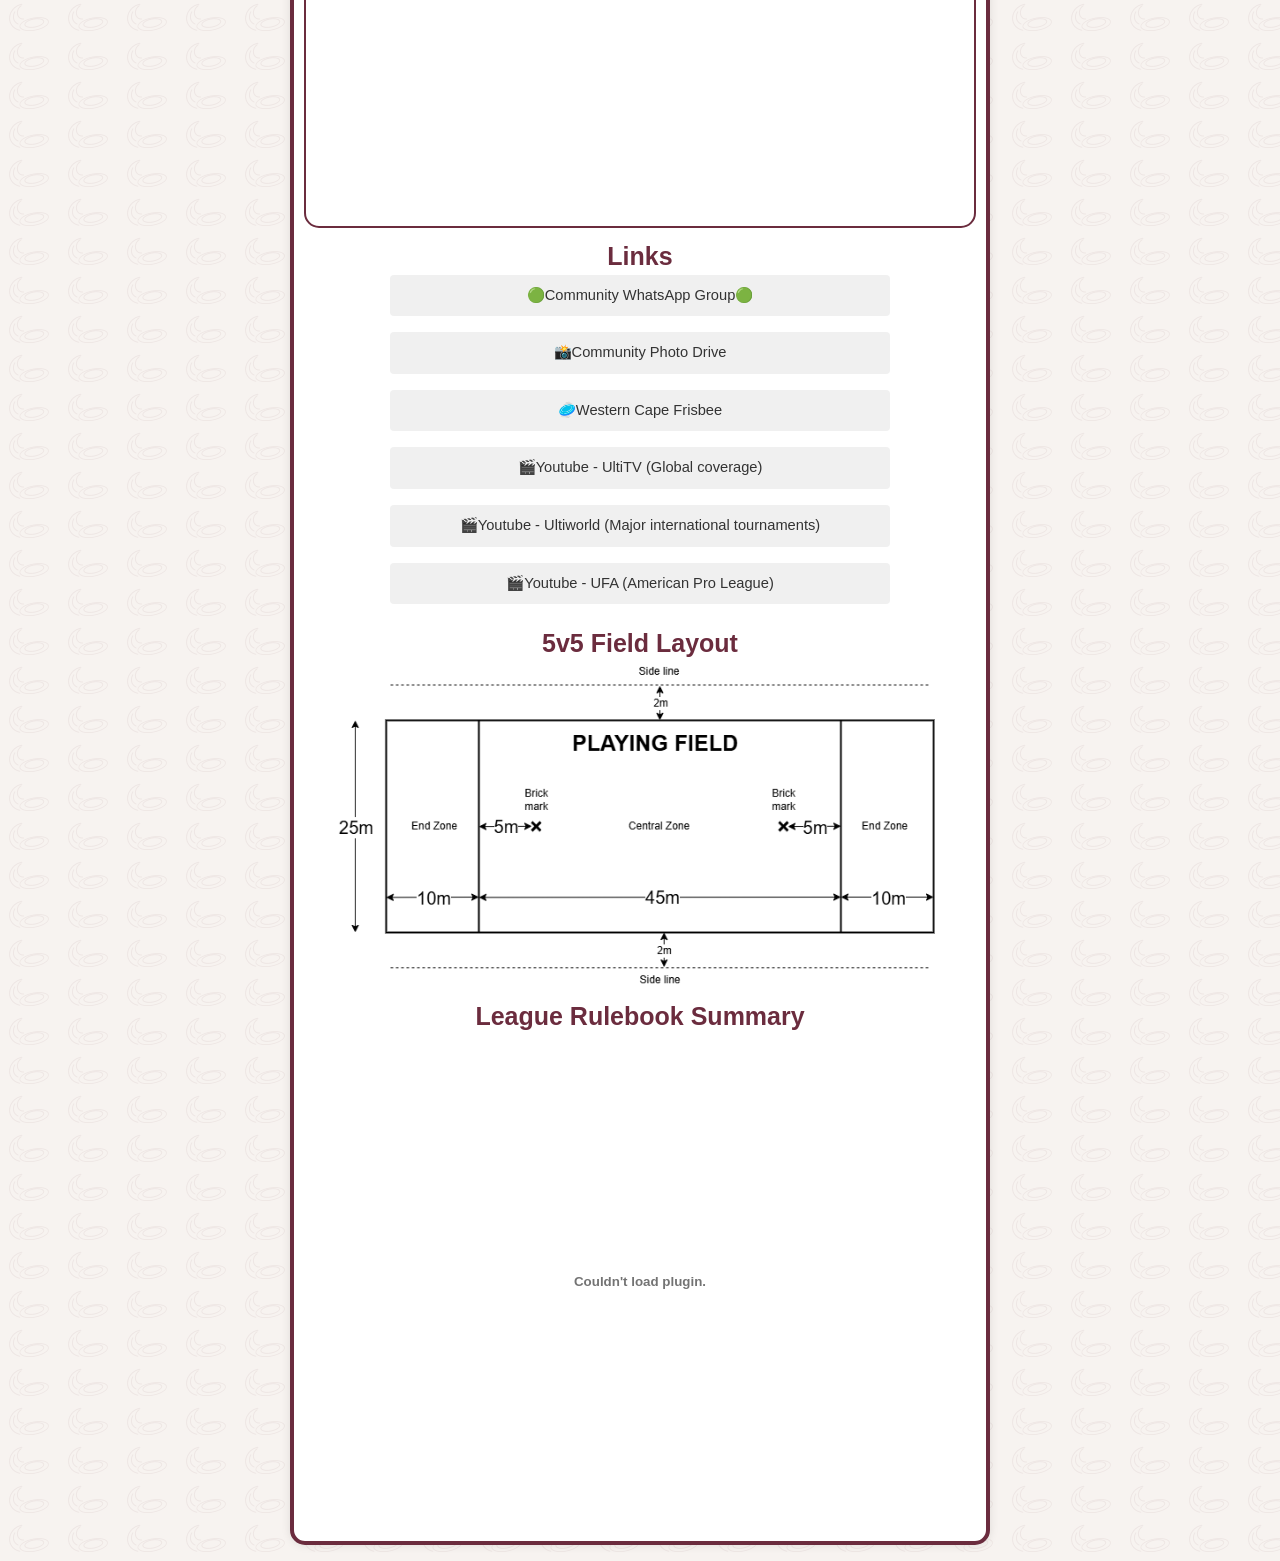
==== commit 96ad1864: "Update_15" ====
--- a/about.html
+++ b/about.html
@@ -46,9 +46,9 @@
     </iframe>
 
    <h3>League Statistics</h3>
-    <iframe src="https://docs.google.com/spreadsheets/d/e/2PACX-1vTyEccI-Zu4W0h7p06RIzw6_s7FEVGQprmhhPP9
-    UPrYdl1V665BKpXbEqmnJahApepilVw5DD8-oCIT/pubhtml?widget=true&amp;headers=false"
-          style="border:2px solid  rgb(107, 44, 62); width:100%; height:800px;border-radius: 15px;"
+    <iframe src="https://docs.google.com/spreadsheets/d/e/2PACX-1vTyEccI-Zu4W0h7p06RIzw6_s7FEVGQprmhhPP9U
+    PrYdl1V665BKpXbEqmnJahApepilVw5DD8-oCIT/pubhtml?widget=true&amp;headers=false"
+          style="border:2px solid  rgb(107, 44, 62); width:100%; height:600px;border-radius: 15px;"
           frameborder="0"
           scrolling="no">
     </iframe>
--- a/assets/css/stylesOther.css
+++ b/assets/css/stylesOther.css
@@ -192,7 +192,6 @@
 }
 
 
-
 /* ======================== */
 /*       Utility Classes    */
 /* ======================== */
@@ -207,32 +206,6 @@
   font-size: 20px;
   cursor: pointer;
 }
-
-.iframe-container {
-      position: relative;
-      width: 100%;
-      max-width: 1200px;          /* stops it getting too wide on desktop */
-      margin: 2rem auto;          /* centers with some vertical space */
-      aspect-ratio: 16 / 9;       /* height = width * 9/16; adjust as needed */
-      overflow: hidden;
-      border: 2px solid #6B2C3E;  /* your original border color */
-      border-radius: 15px;
-      box-shadow: 0 4px 12px rgba(0,0,0,0.1);
-      transition: box-shadow 0.3s ease, transform 0.3s ease;
-    }
-    .iframe-container:hover {
-      box-shadow: 0 8px 24px rgba(0,0,0,0.15);
-      transform: translateY(-2px);
-    }
-
-    /* The iframe itself */
-    .iframe-container iframe {
-      position: absolute;
-      top: 0; left: 0;
-      width: 100%;
-      height: 100%;
-      border: none;
-    }
 
 
 /* ======================== */
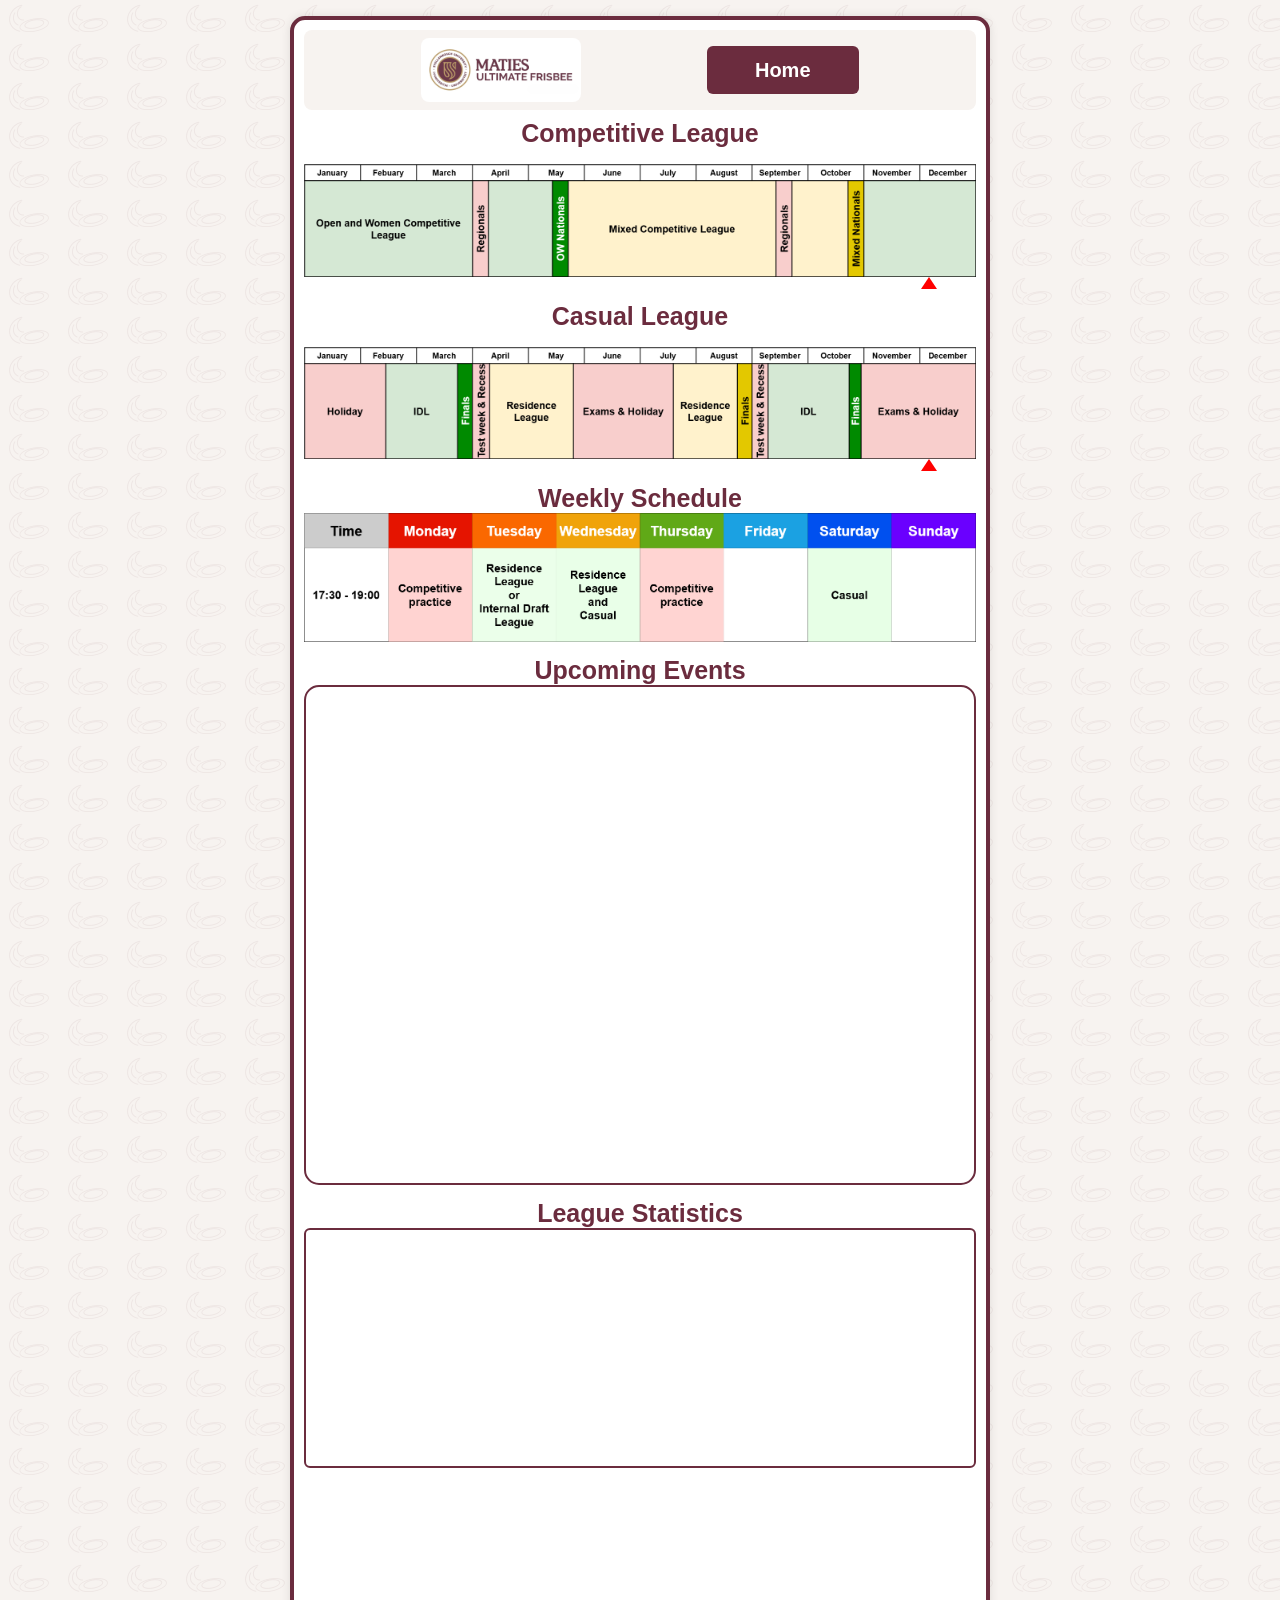
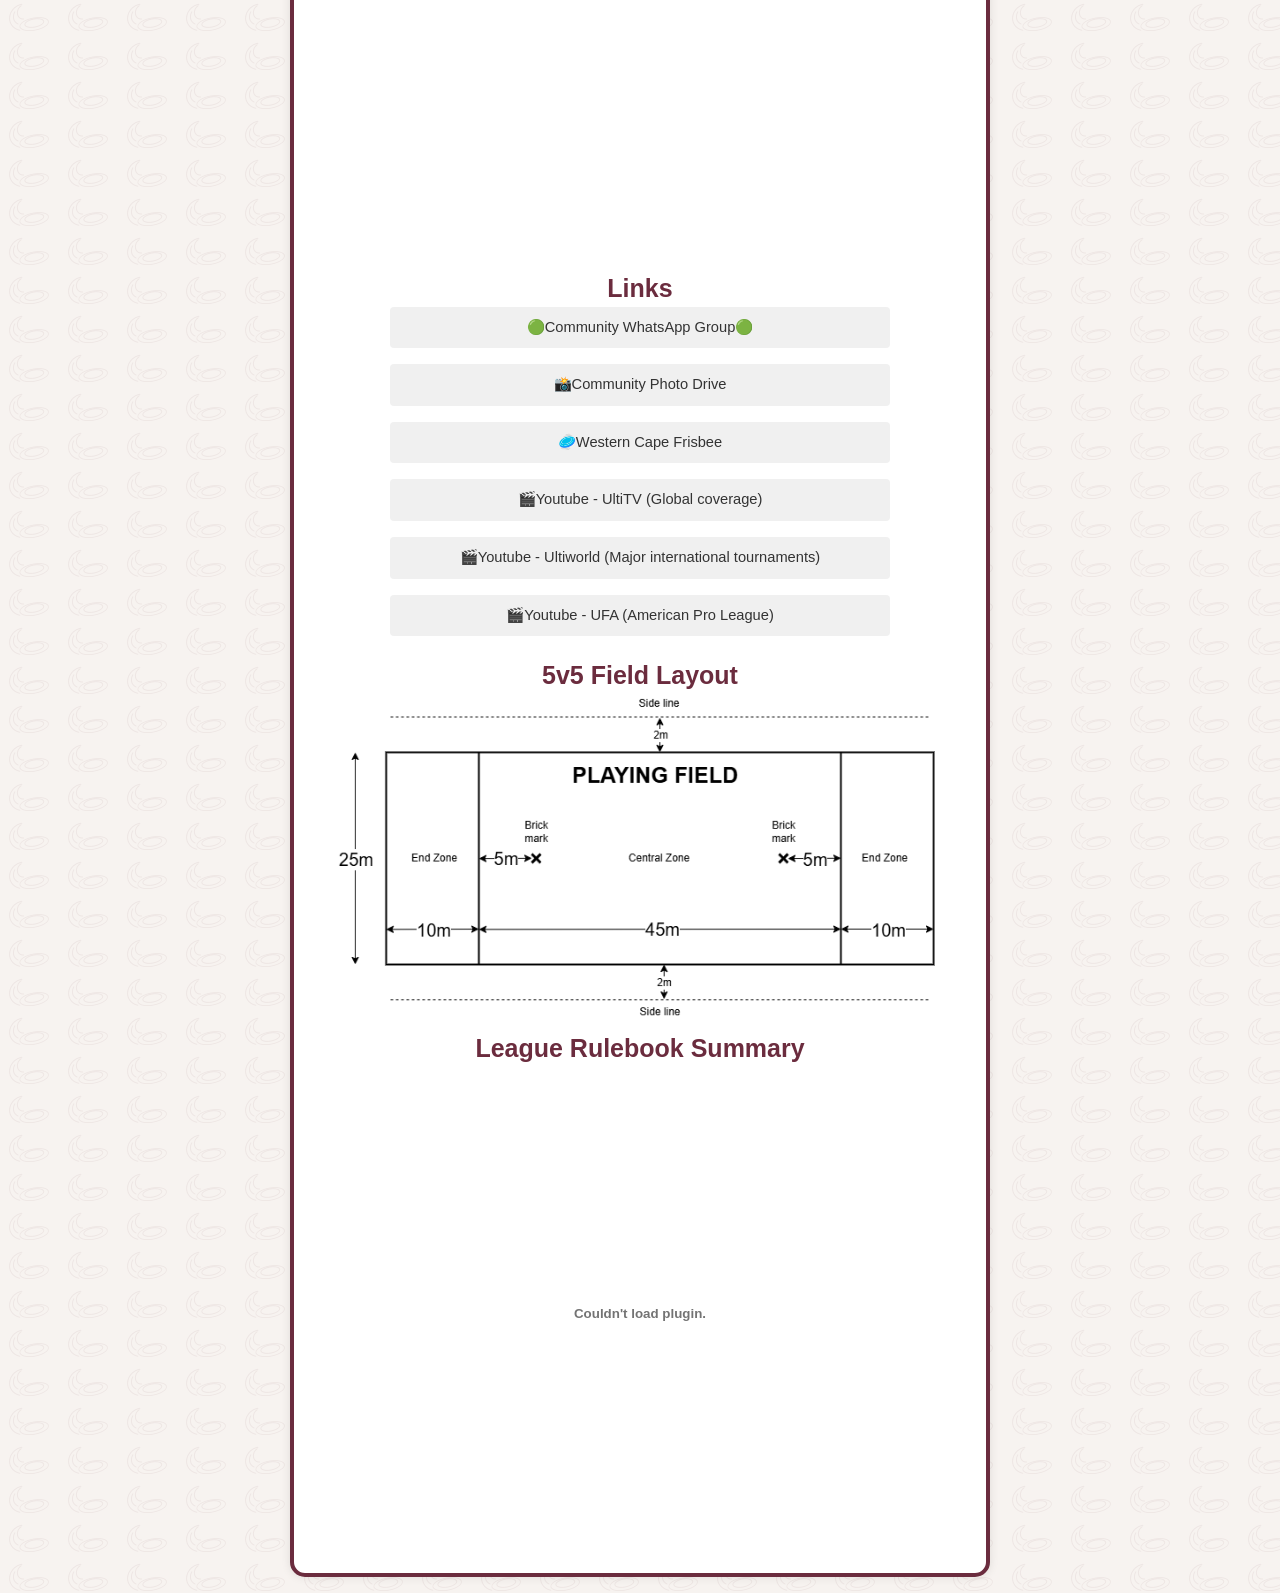
==== commit 7c870e10: "Update_16" ====
--- a/about.html
+++ b/about.html
@@ -46,11 +46,20 @@
     </iframe>
 
    <h3>League Statistics</h3>
-    <iframe src="https://docs.google.com/spreadsheets/d/e/2PACX-1vTyEccI-Zu4W0h7p06RIzw6_s7FEVGQprmhhPP9U
-    PrYdl1V665BKpXbEqmnJahApepilVw5DD8-oCIT/pubhtml?widget=true&amp;headers=false"
-          style="border:2px solid  rgb(107, 44, 62); width:100%; height:600px;border-radius: 15px;"
-          frameborder="0"
-          scrolling="no">
+    <iframe src="https://docs.google.com/spreadsheets/d/e/2PACX-1vTyEccI-Zu4W0h7p06RIzw6_s7FEVGQprmhhPP9UPrYdl1V665BKpXbEqmnJahApepilVw5DD8-oCIT/pubhtml?gid=1213237122&amp;single=true&amp;widget=true&amp;headers=false"
+      style="
+            transform: scale(0.4);
+            transform-origin: 0 0;
+            position: relative;
+            width: 250%;
+            overflow: hidden;
+            border: 5px solid rgb(107, 44, 62);
+            border-radius: 15px;
+            margin-bottom: 2rem;
+            height: 600px;
+"
+        frameborder="0"
+        scrolling="yes">
     </iframe>
 
 
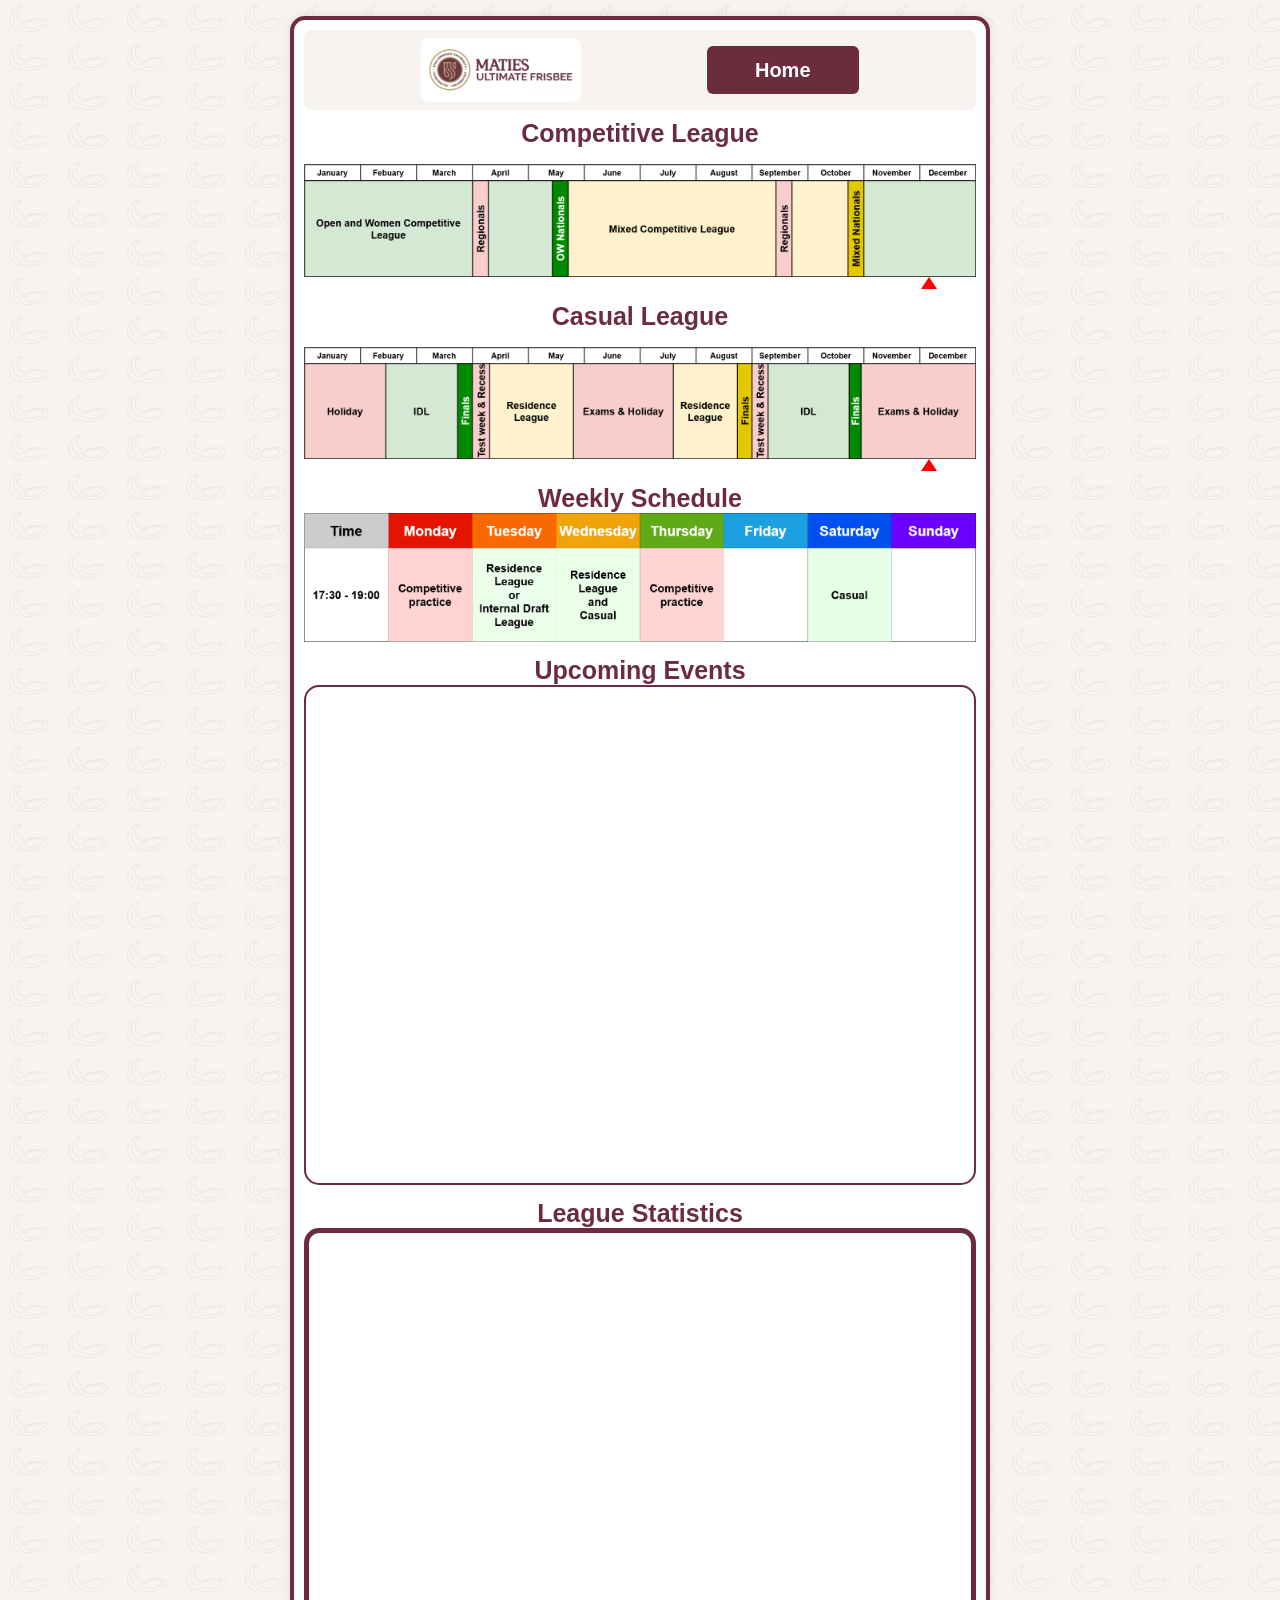
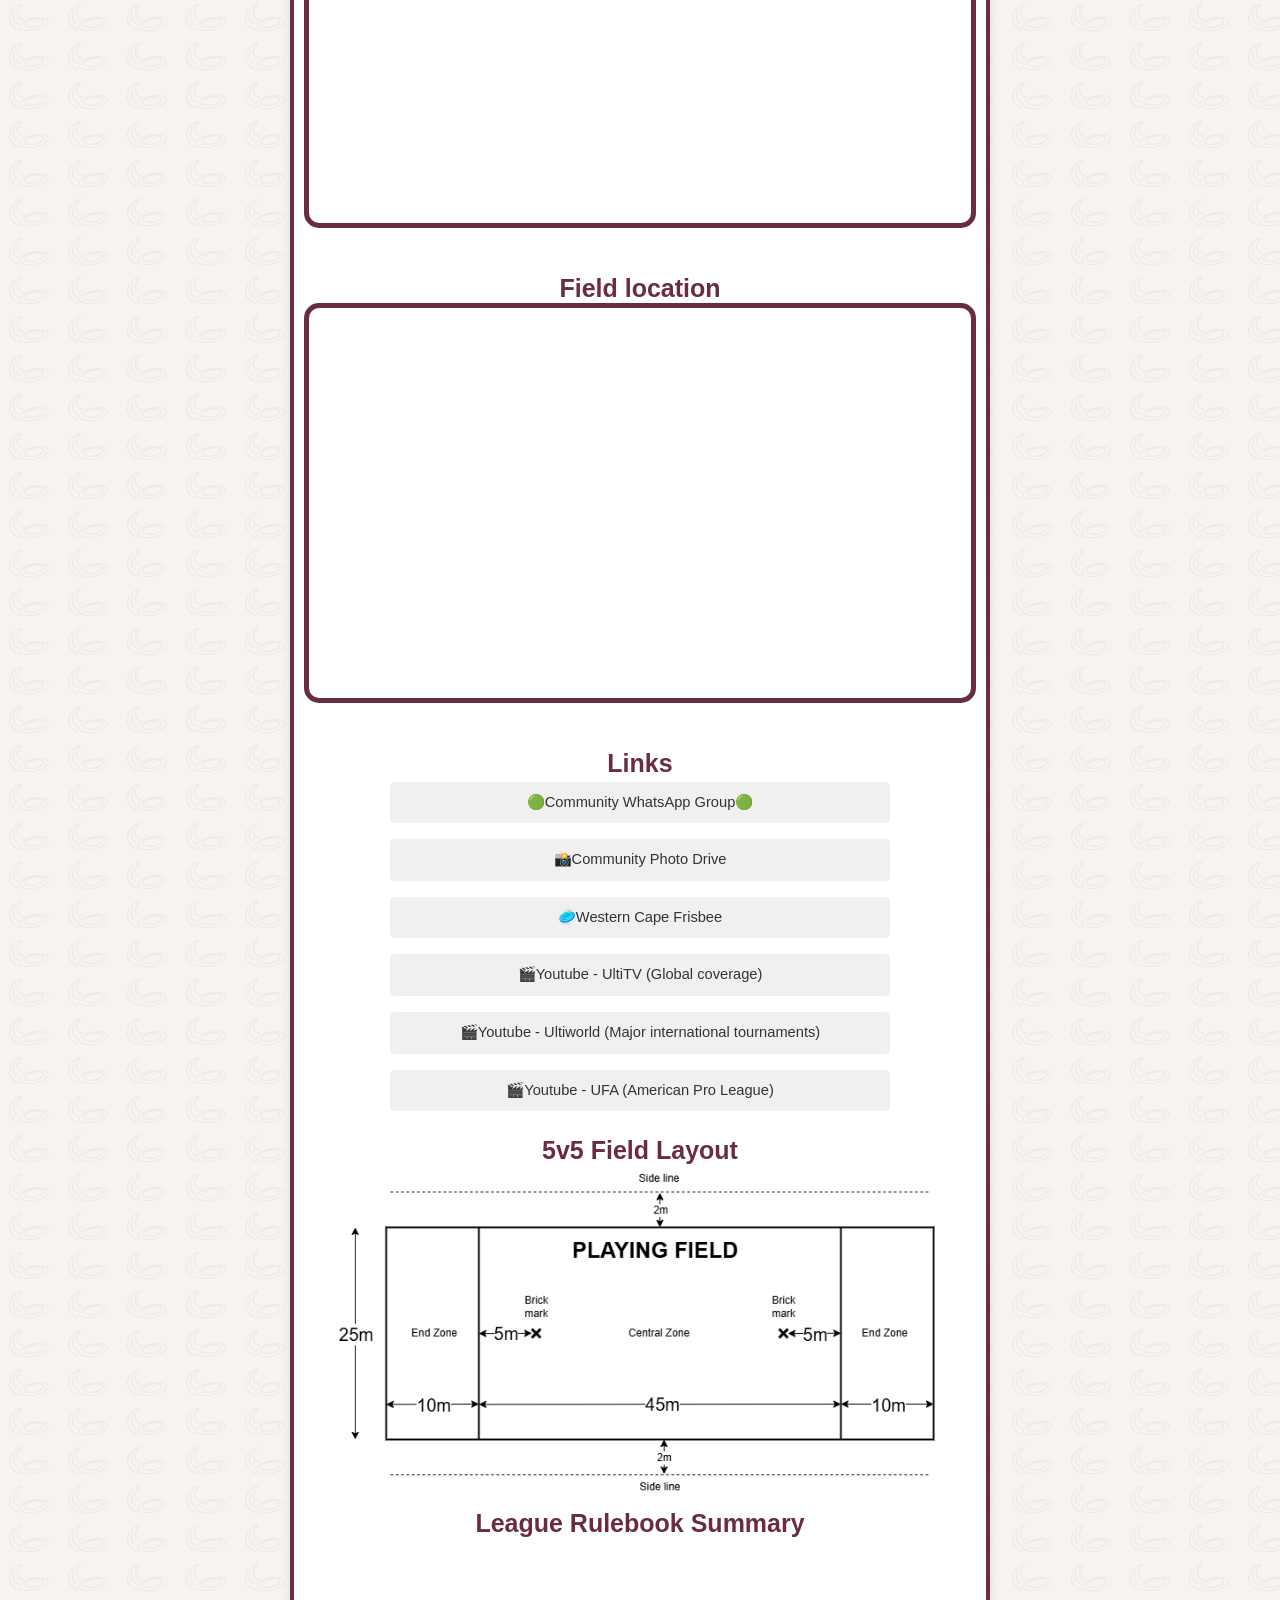
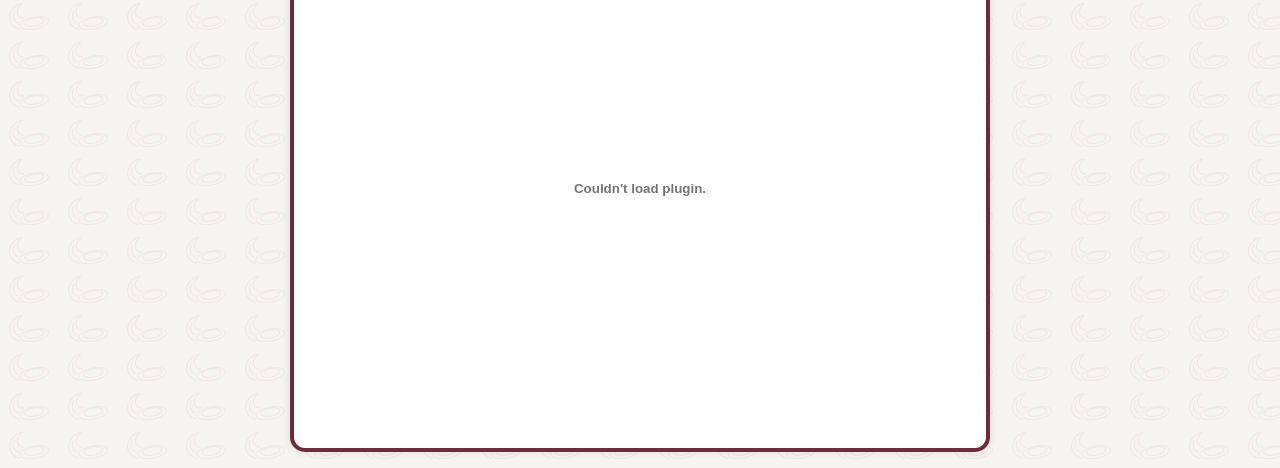
==== commit c0bf1736: "Changed calendar" ====
--- a/about.html
+++ b/about.html
@@ -38,8 +38,8 @@
         <img src="assets/images/Weekly schedule.png" alt="Err" class="content-image">
 
     <h3>Upcoming Events</h3>
-    <iframe src="https://calendar.google.com/calendar/embed?height=600&wkst=2&ctz=Africa%2FJohannesburg&
-    showPrint=0&mode=AGENDA&showTz=0&src=c3RlbGxlbmJvc2NoZnJzaWJlZUBnbWFpbC5jb20&color=%230b8043"
+    <iframe src="https://calendar.google.com/calendar/embed?height=600&wkst=2&ctz=Africa%2FJohannesburg
+    &showPrint=0&mode=AGENDA&hl=en_GB&src=ZTE4ZjM1Njg4Mjg0OWNiMDhiNzhmYTRjMzIyZDljYmNhYmViYzVmNDc2NzJjZmQ0ZTI3OGIzNTZmNGQ2ZTJiZkBncm91cC5jYWxlbmRhci5nb29nbGUuY29t&color=%23c0ca33"
           style="border:2px solid  rgb(107, 44, 62); width:100%; height:500px;border-radius: 15px;"
           frameborder="0"
           scrolling="no">
@@ -48,10 +48,8 @@
    <h3>League Statistics</h3>
     <iframe src="https://docs.google.com/spreadsheets/d/e/2PACX-1vTyEccI-Zu4W0h7p06RIzw6_s7FEVGQprmhhPP9UPrYdl1V665BKpXbEqmnJahApepilVw5DD8-oCIT/pubhtml?gid=1213237122&amp;single=true&amp;widget=true&amp;headers=false"
       style="
-            transform: scale(0.4);
-            transform-origin: 0 0;
             position: relative;
-            width: 250%;
+            width: 100%;
             overflow: hidden;
             border: 5px solid rgb(107, 44, 62);
             border-radius: 15px;
@@ -61,6 +59,23 @@
         frameborder="0"
         scrolling="yes">
     </iframe>
+
+    <h3>Field location</h3>
+    <iframe src="https://www.google.com/maps/embed?pb=!1m14!1m12!1m3!1d714.9500832170239!2d18.870066040067446!3d-33.941244801871605!2m3!1f0!2f0!3f0!3m2!1i1024!2i768!4f13.1!5e1!3m2!1sen!2sza!4v1755768868794!5m2!1sen!2sza" 
+    allowfullscreen="" loading="lazy" referrerpolicy="no-referrer-when-downgrade"
+    style="
+            position: relative;
+            width: 100%;
+            overflow: hidden;
+            border: 5px solid rgb(107, 44, 62);
+            border-radius: 15px;
+            margin-bottom: 2rem;
+            height: 400px;
+"
+        frameborder="0"
+        scrolling="yes">
+    </iframe>
+  </iframe>
 
 
     <h3>Links</h3>
